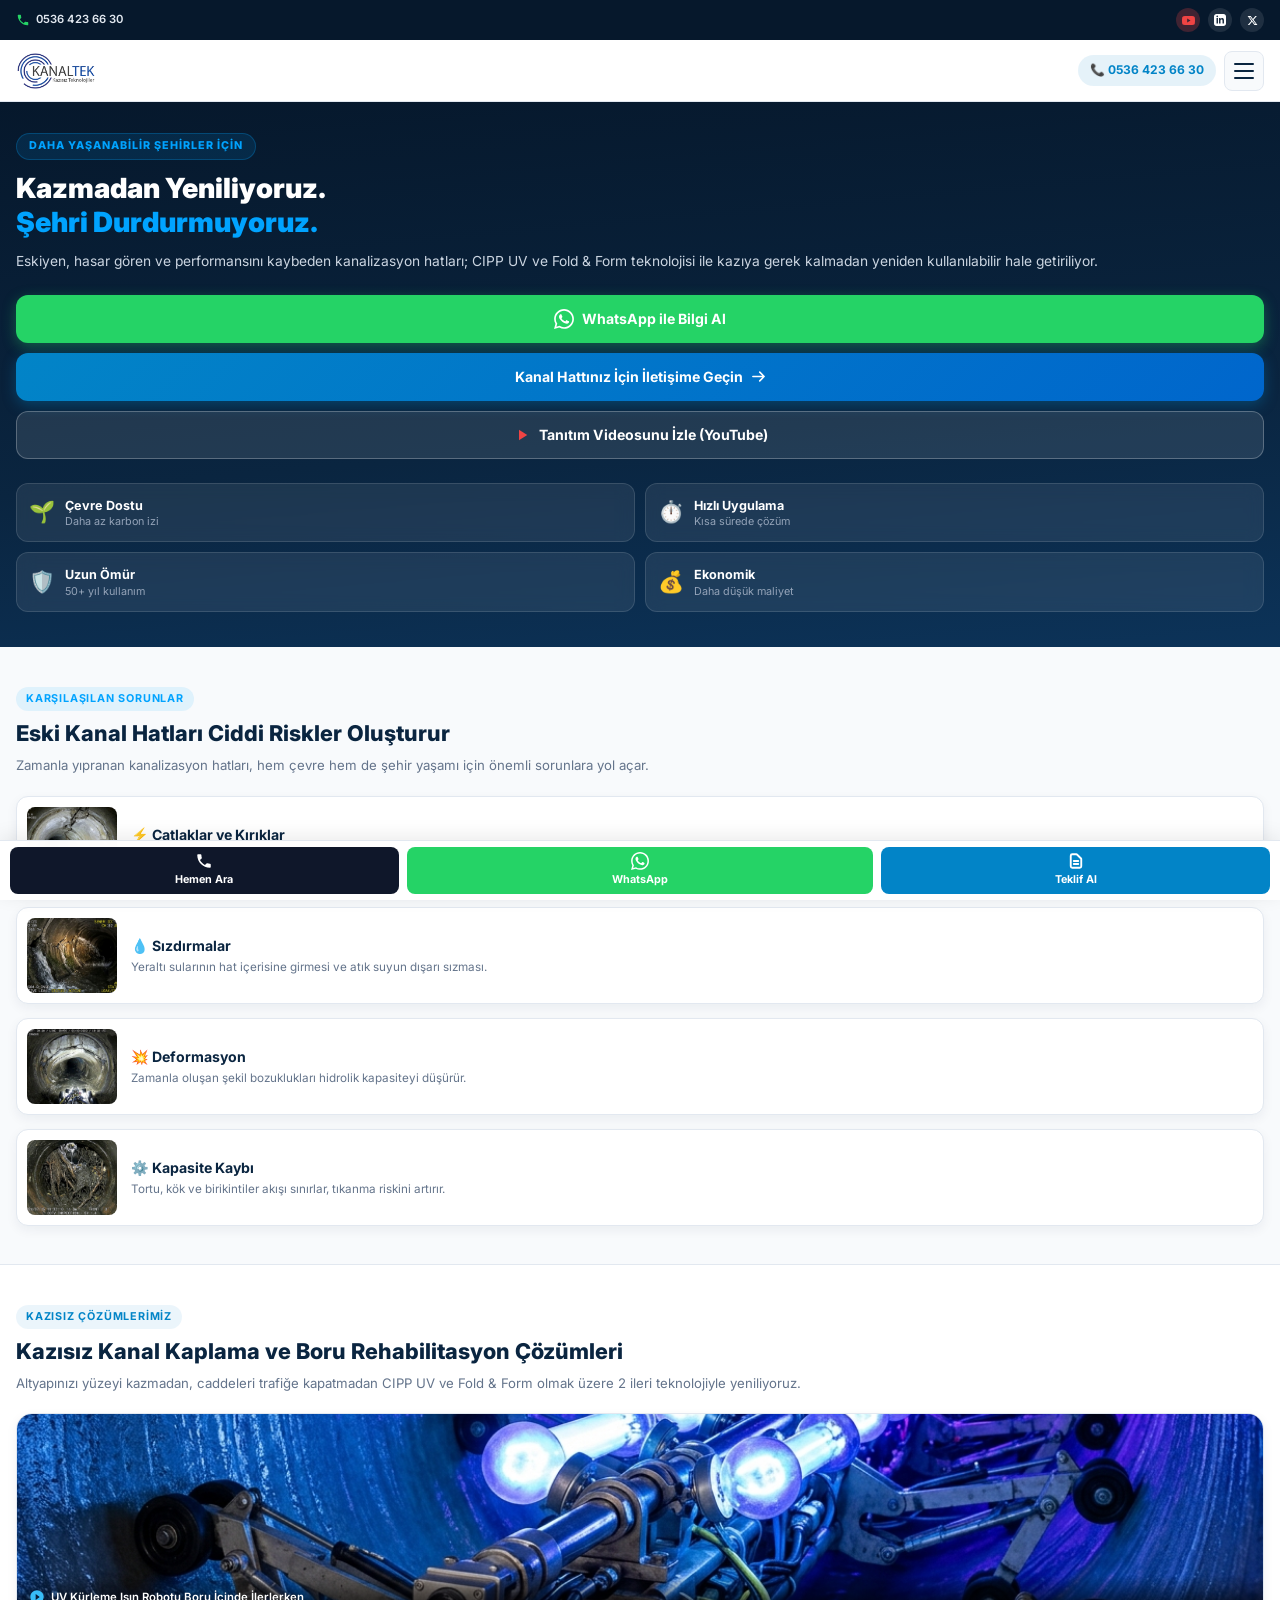
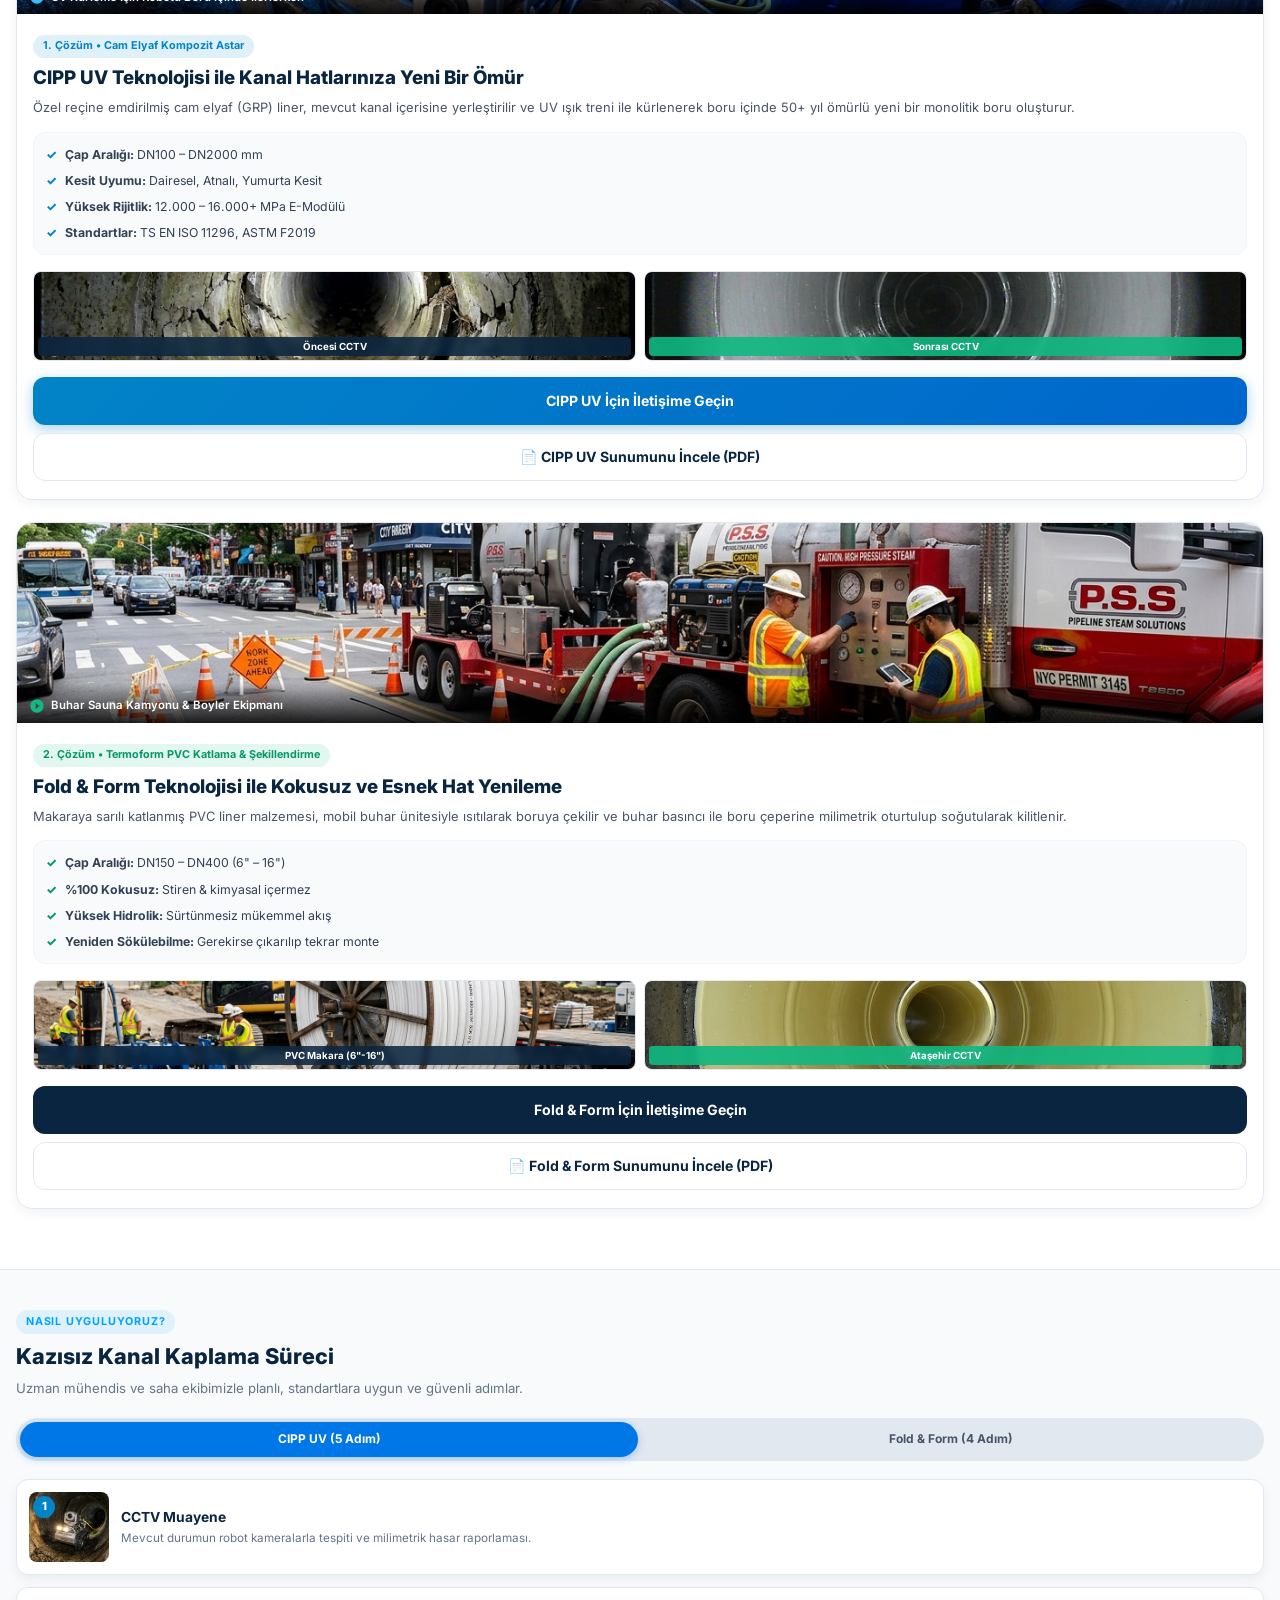
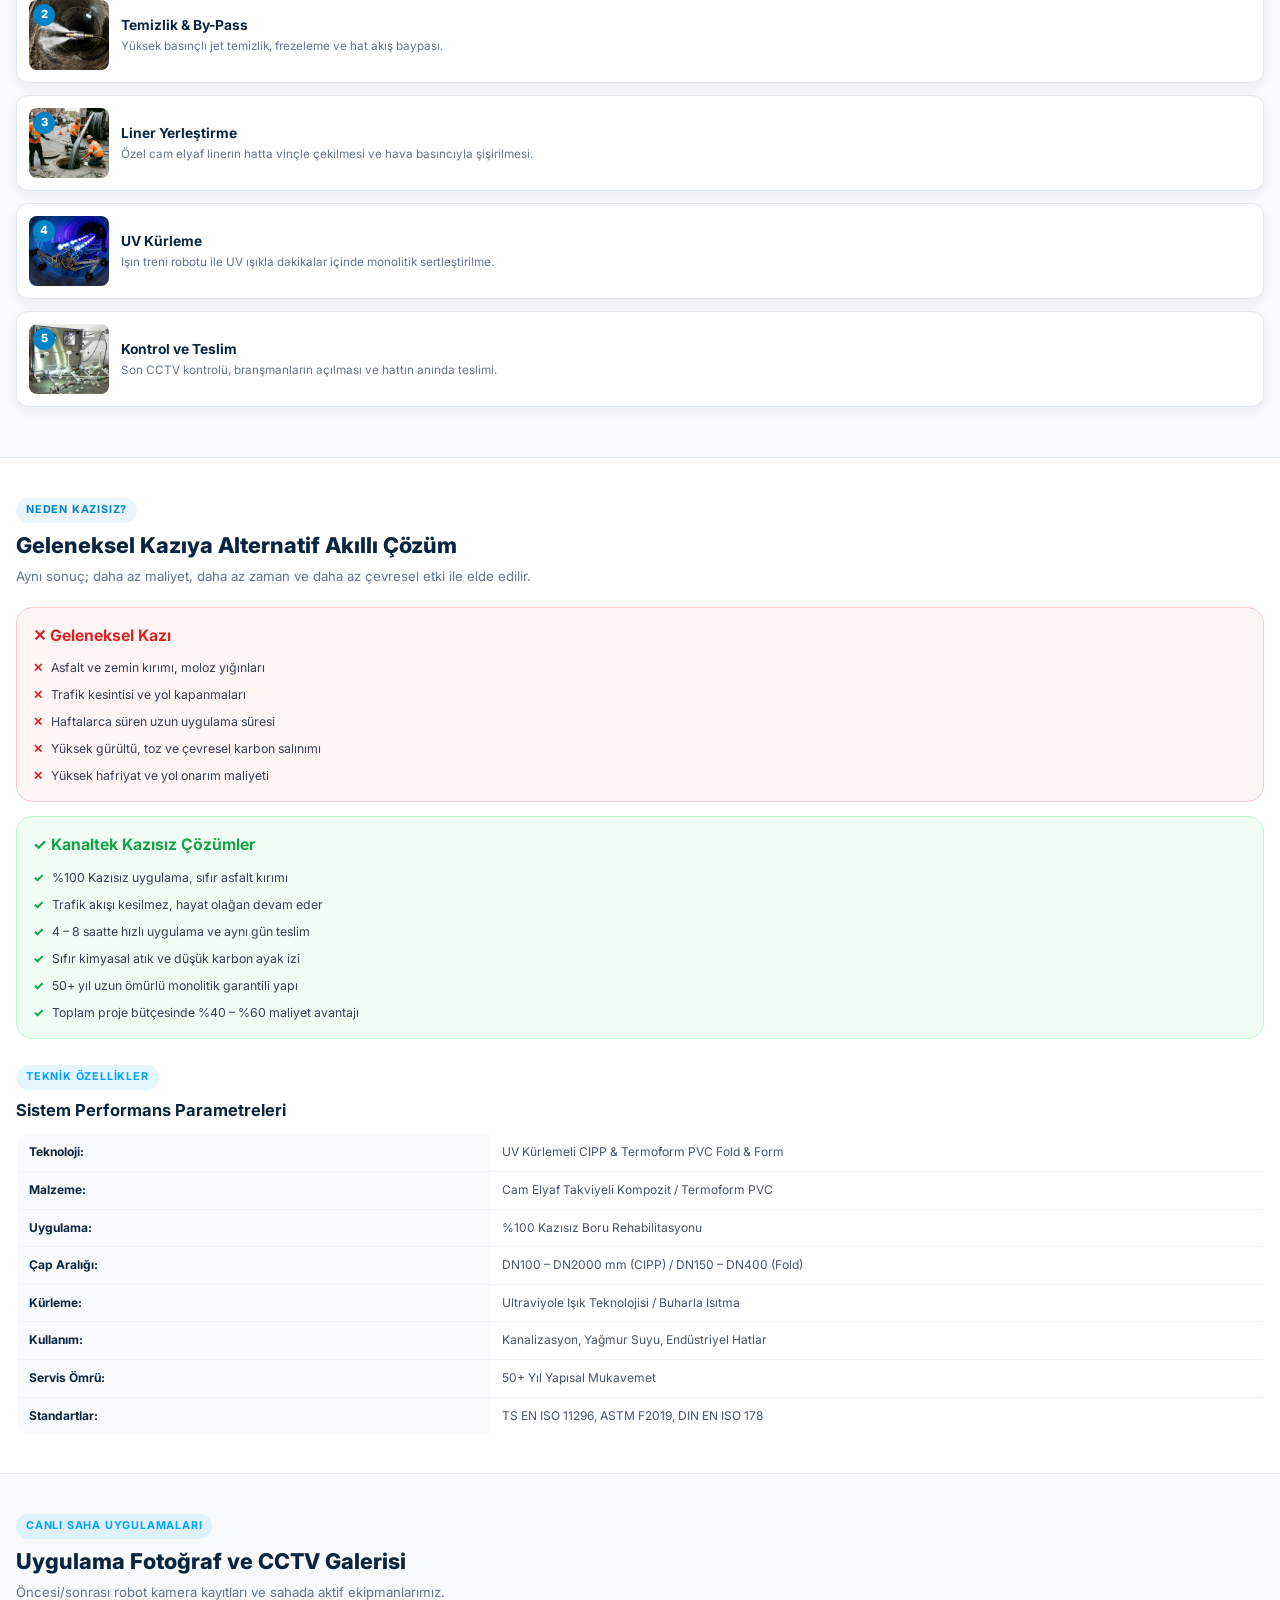
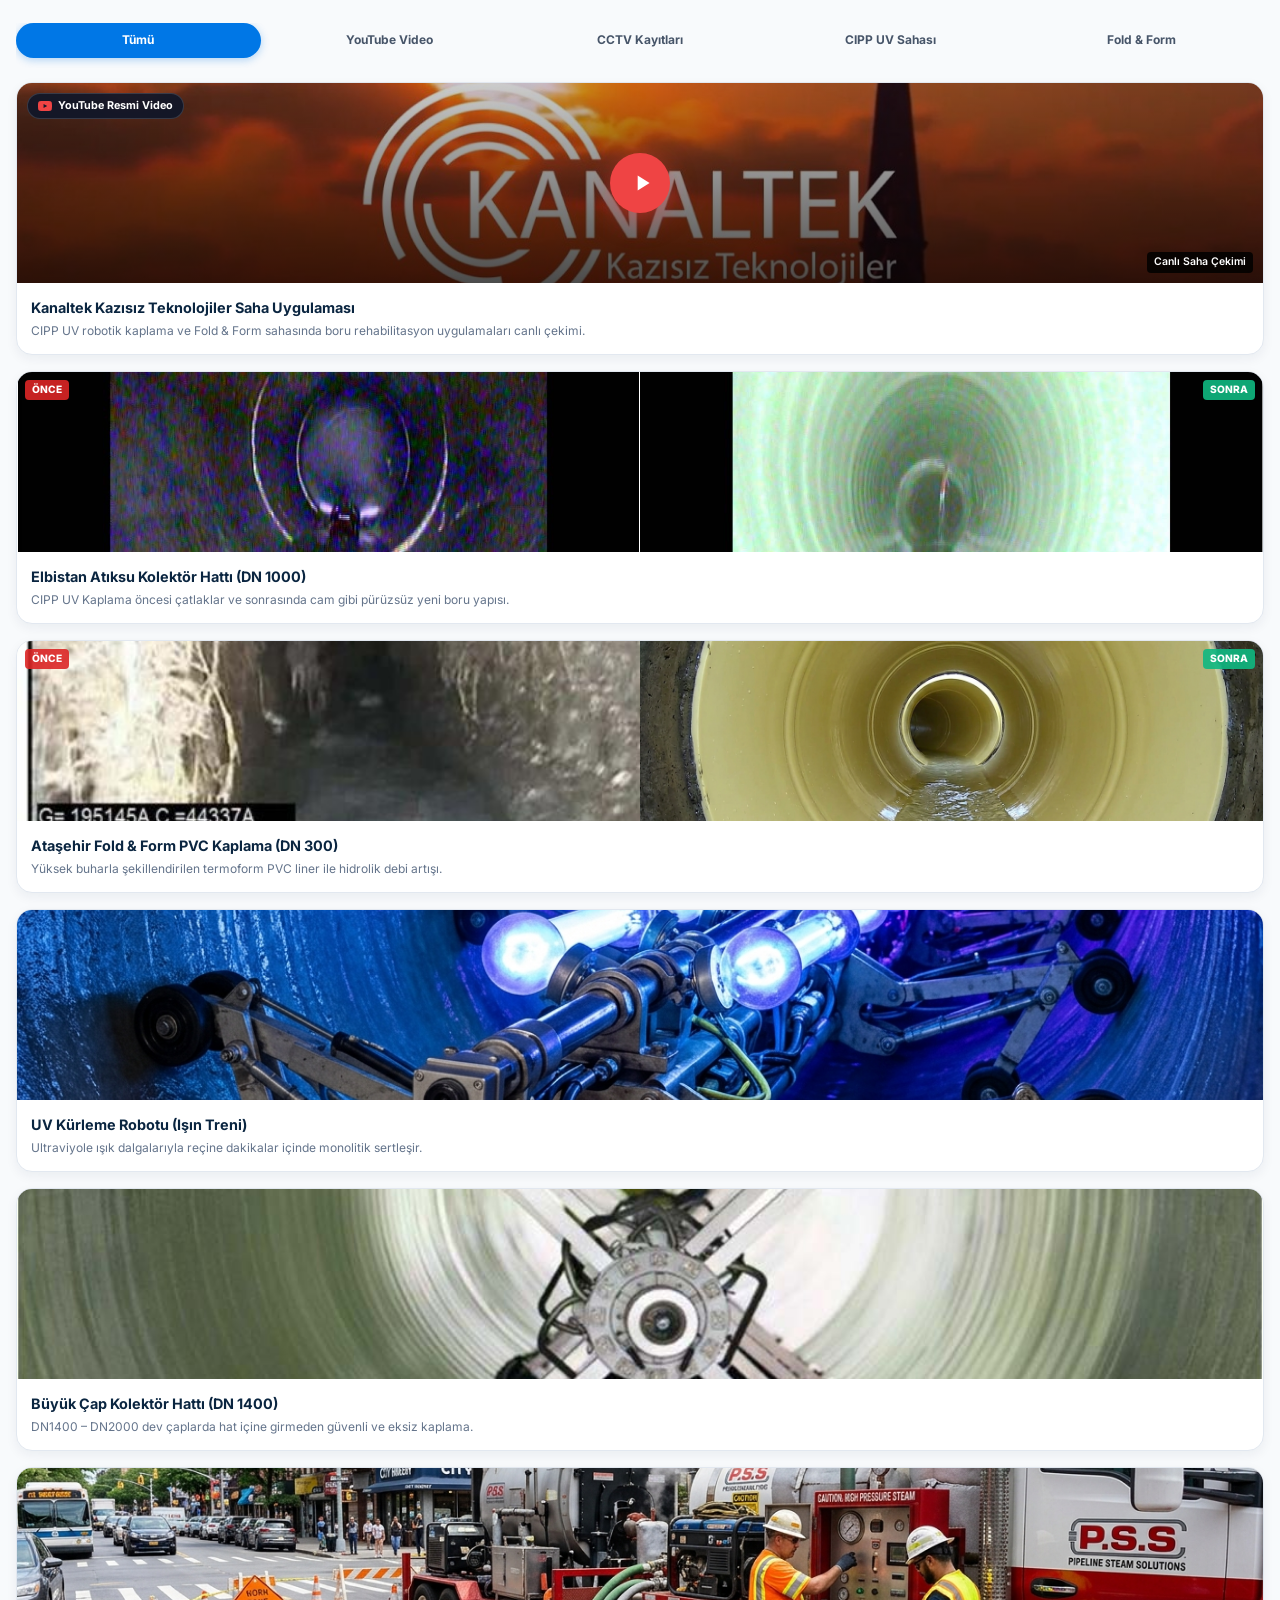
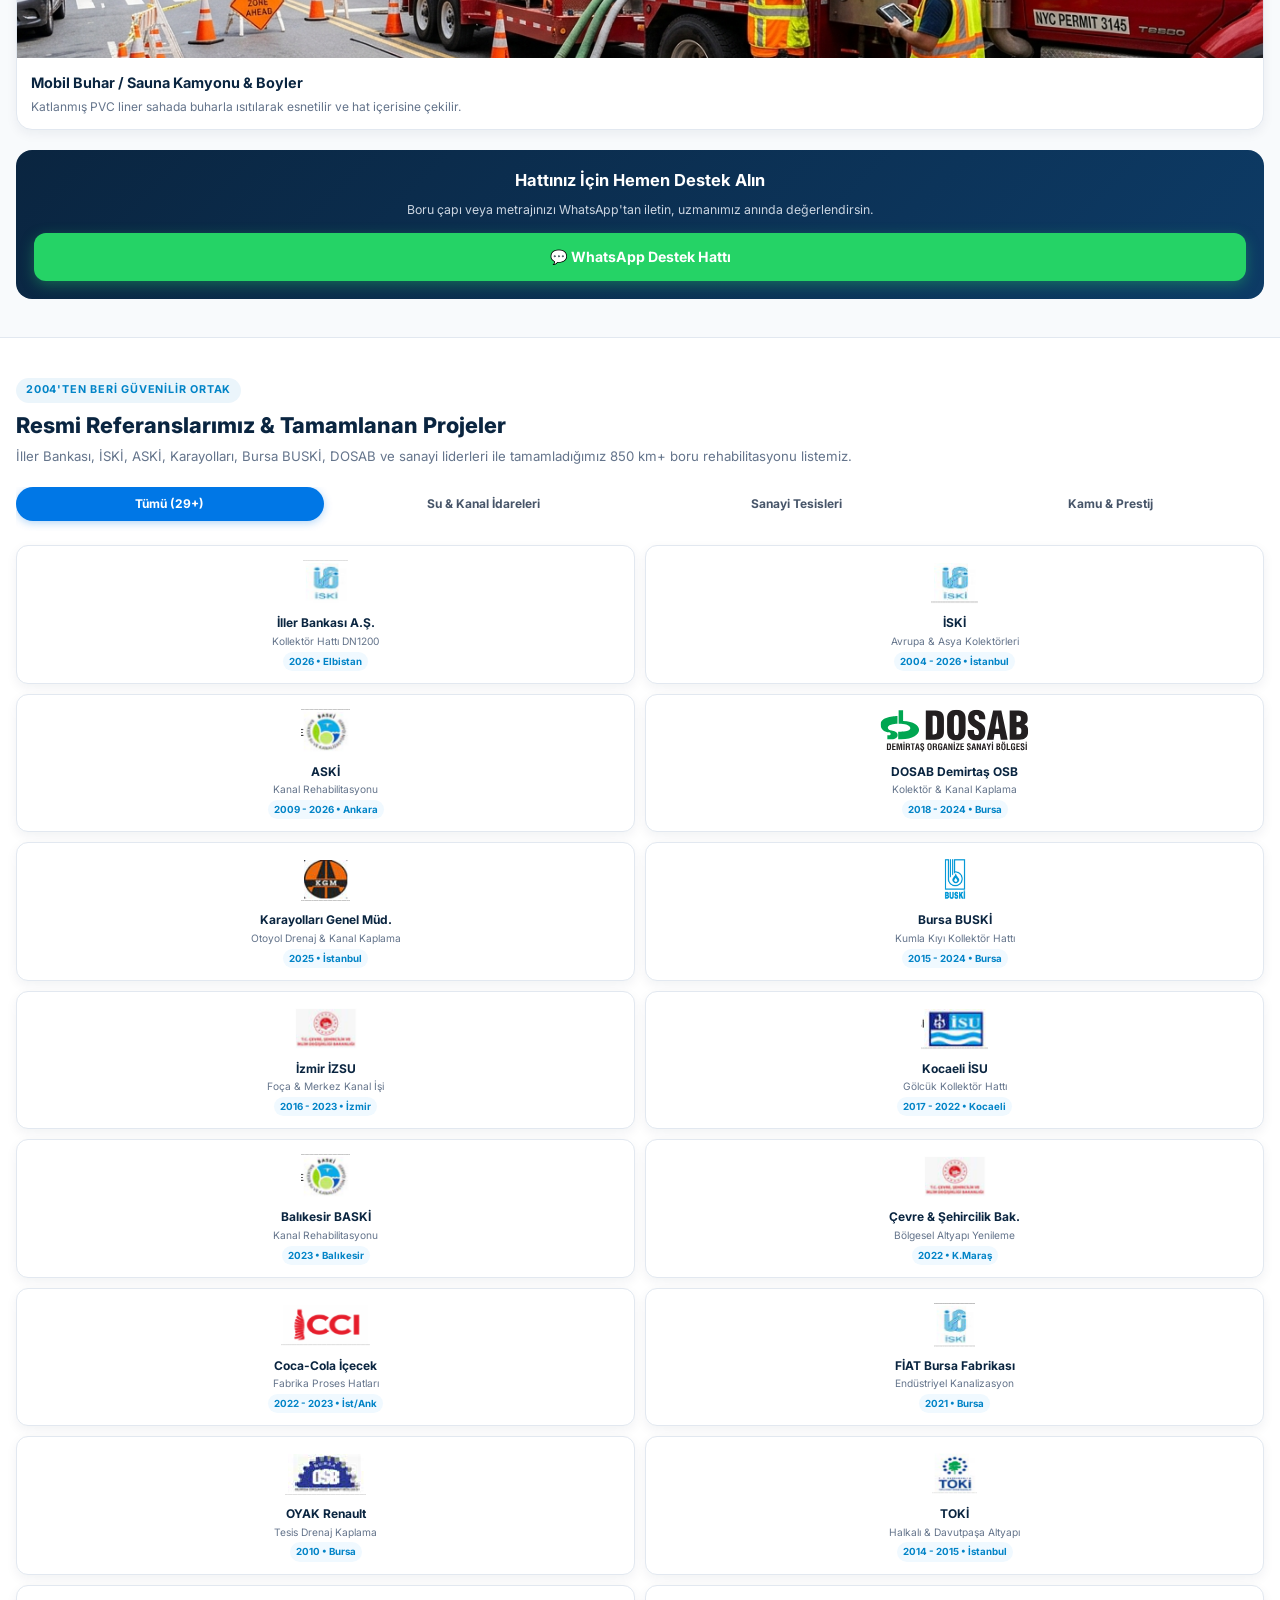
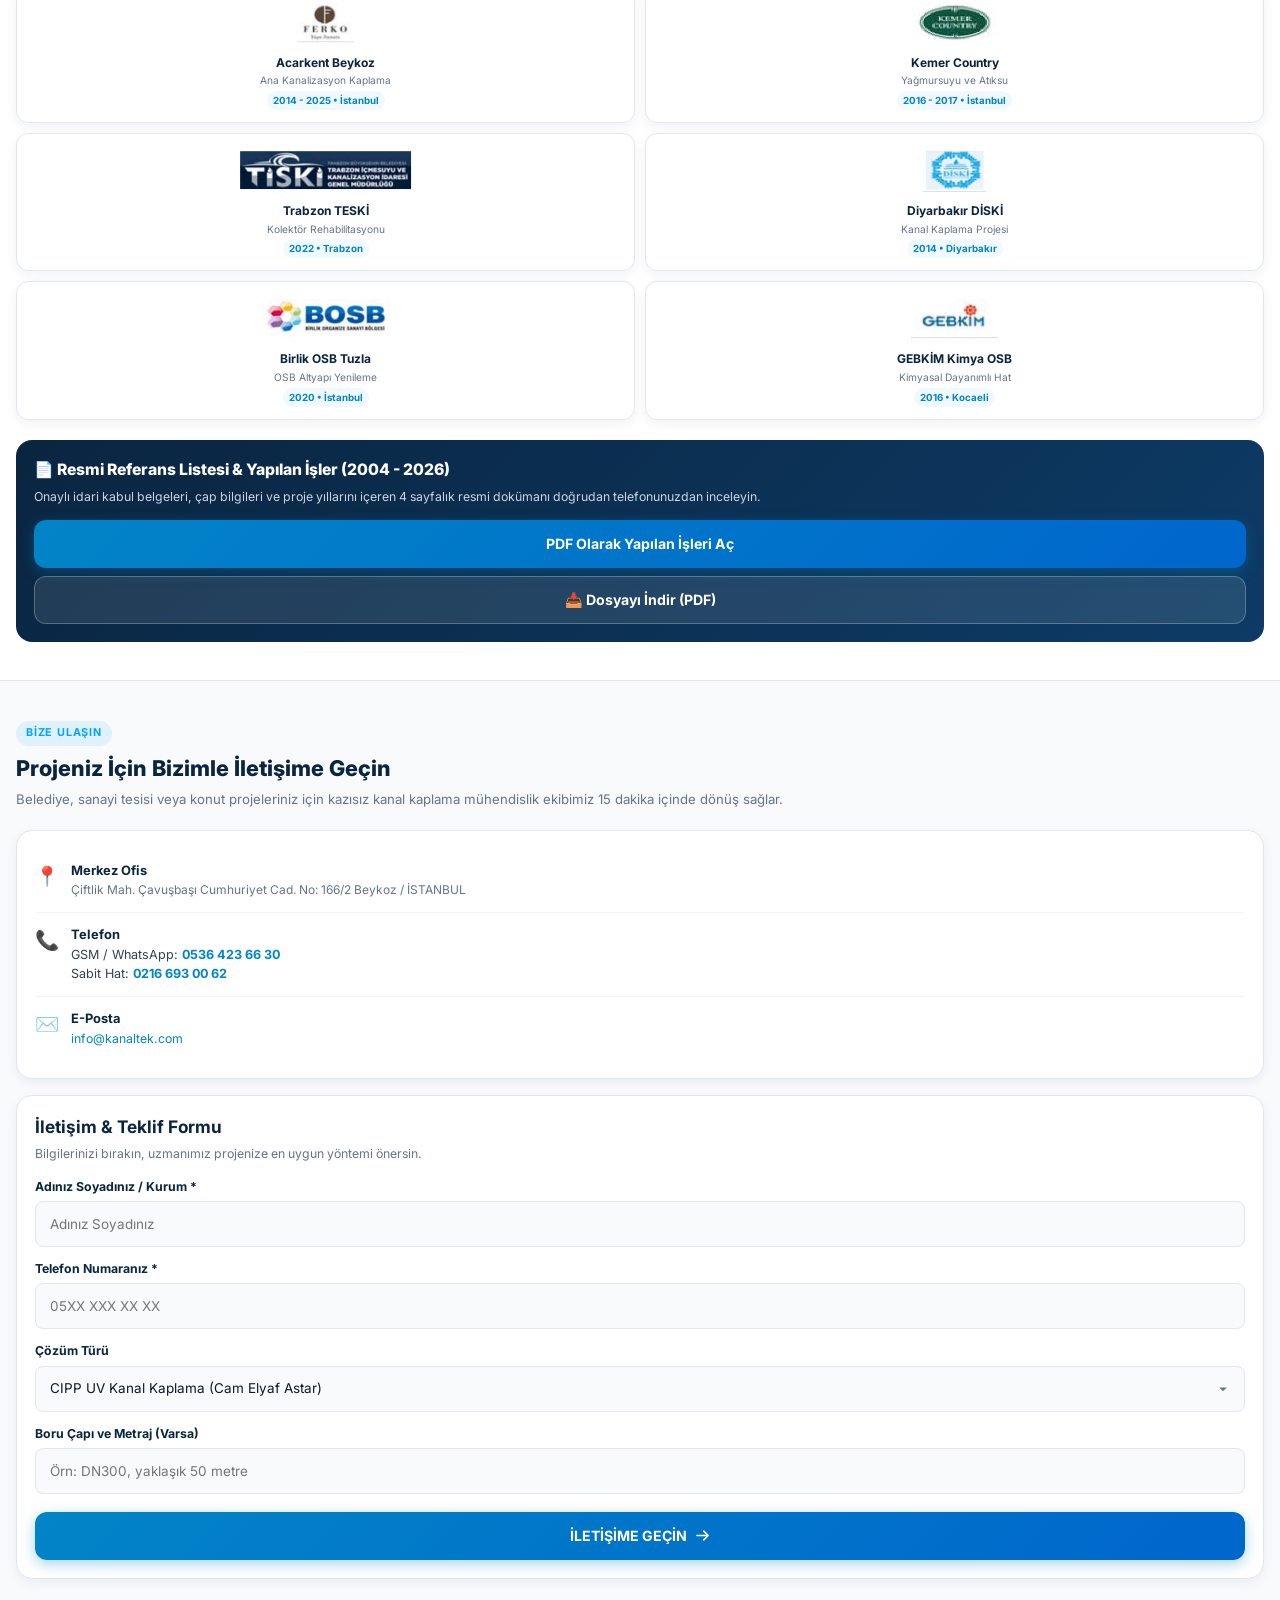
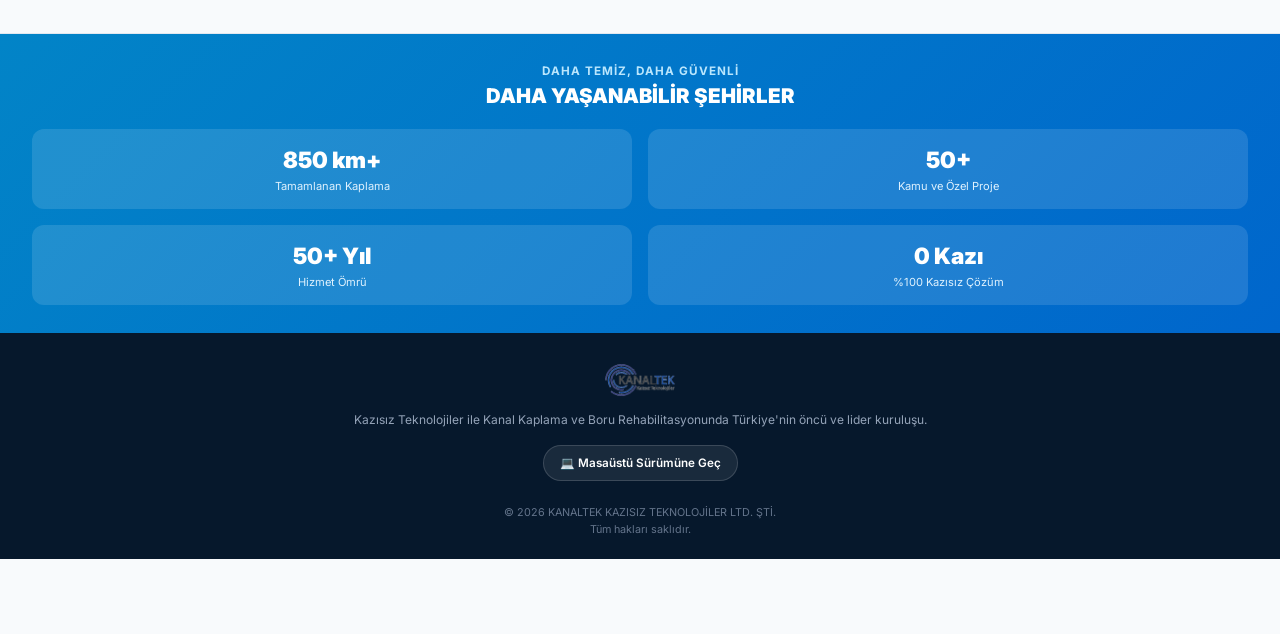
==== mobile.html @ e575832c "feat: Add dedicated mobile version, UV curing robot visuals, DOSAB reference, and YouTube integratio" ====
<!DOCTYPE html>
<html lang="tr">
<head>
  <meta charset="UTF-8">
  <meta name="viewport" content="width=device-width, initial-scale=1.0, maximum-scale=5.0, user-scalable=yes">
  <title>KANALTEK | Kazısız Kanal Rehabilitasyonu & Boru Kaplama</title>
  <meta name="description" content="Kanaltek - Kazısız kanal kaplama, CIPP UV ultraviyole kürlemeli cam elyaf astar ve Fold & Form termoform PVC boru rehabilitasyonunda Türkiye lideri.">
  <meta name="theme-color" content="#0a2540">

  <!-- Favicon -->
  <link rel="icon" type="image/png" href="assets/images/kanaltek-logo.png">

  <!-- Google Fonts -->
  <link rel="preconnect" href="https://fonts.googleapis.com">
  <link rel="preconnect" href="https://fonts.gstatic.com" crossorigin>
  <link href="https://fonts.googleapis.com/css2?family=Inter:wght@400;500;600;700;800&family=Poppins:wght@700;800;900&display=swap" rel="stylesheet">

  <!-- Mobile Only Pure Stylesheet -->
  <link rel="stylesheet" href="css/mobile.css">
</head>
<body>

  <!-- ========================================================================
       TOP MINI BAR
       ======================================================================== -->
  <div class="m-top-bar">
    <div class="m-top-bar-left">
      <svg width="14" height="14" fill="#25d366" viewBox="0 0 24 24"><path d="M6.62 10.79c1.44 2.83 3.76 5.14 6.59 6.59l2.2-2.2c.27-.27.67-.36 1.02-.24 1.12.37 2.33.57 3.57.57.55 0 1 .45 1 1V20c0 .55-.45 1-1 1-9.39 0-17-7.61-17-17 0-.55.45-1 1-1h3.5c.55 0 1 .45 1 1 0 1.25.2 2.45.57 3.57.11.35.03.74-.25 1.02l-2.2 2.2z"/></svg>
      <a href="tel:05364236630">0536 423 66 30</a>
    </div>
    <div class="m-top-socials">
      <!-- YouTube -->
      <a href="https://www.youtube.com/@kanaltekkazszteknolojiler9861" target="_blank" rel="noopener noreferrer" class="m-top-social-icon" title="YouTube Kanalımız" style="background: rgba(239, 68, 68, 0.25); color: #ef4444;">
        <svg width="13" height="13" fill="currentColor" viewBox="0 0 24 24"><path d="M23.498 6.186a3.016 3.016 0 0 0-2.122-2.136C19.505 3.545 12 3.545 12 3.545s-7.505 0-9.377.505A3.017 3.017 0 0 0 .502 6.186C0 8.07 0 12 0 12s0 3.93.502 5.814a3.016 3.016 0 0 0 2.122 2.136c1.871.505 9.376.505 9.376.505s7.505 0 9.377-.505a3.015 3.015 0 0 0 2.122-2.136C24 15.93 24 12 24 12s0-3.93-.502-5.814zM9.545 15.568V8.432L15.818 12l-6.273 3.568z"/></svg>
      </a>
      <!-- LinkedIn -->
      <a href="https://www.linkedin.com/in/kanaltek-in%C5%9Faat-kazisiz-teknolojiler-a114291b8/" target="_blank" rel="noopener noreferrer" class="m-top-social-icon" title="LinkedIn">
        <svg width="12" height="12" fill="currentColor" viewBox="0 0 24 24"><path d="M19 0h-14c-2.761 0-5 2.239-5 5v14c0 2.761 2.239 5 5 5h14c2.762 0 5-2.239 5-5v-14c0-2.761-2.238-5-5-5zm-11 19h-3v-11h3v11zm-1.5-12.268c-.966 0-1.75-.79-1.75-1.764s.784-1.764 1.75-1.764 1.75.79 1.75 1.764-.783 1.764-1.75 1.764zm13.5 12.268h-3v-5.604c0-3.368-4-3.113-4 0v5.604h-3v-11h3v1.765c1.396-2.586 7-2.777 7 2.476v6.759z"/></svg>
      </a>
      <!-- X / Twitter -->
      <a href="https://twitter.com/KanaltekS" target="_blank" rel="noopener noreferrer" class="m-top-social-icon" title="X">
        <svg width="11" height="11" fill="currentColor" viewBox="0 0 24 24"><path d="M18.244 2.25h3.308l-7.227 8.26 8.502 11.24H16.17l-5.214-6.817L4.99 21.75H1.68l7.73-8.835L1.254 2.25H8.08l4.713 6.231zm-1.161 17.52h1.833L7.084 4.126H5.117z"/></svg>
      </a>
    </div>
  </div>

  <!-- ========================================================================
       APP HEADER
       ======================================================================== -->
  <header class="m-header">
    <div class="m-container m-header-inner">
      <a href="mobile.html" title="Kanaltek Kazısız Teknolojiler">
        <img src="assets/images/kanaltek-logo.png" alt="KANALTEK" class="m-logo-img">
      </a>
      <div class="m-header-actions">
        <a href="tel:05364236630" class="m-header-call-btn">
          📞 0536 423 66 30
        </a>
        <button class="m-menu-toggle" id="mMenuToggle" aria-label="Menüyü Aç">
          <span></span>
          <span></span>
          <span></span>
        </button>
      </div>
    </div>
  </header>

  <!-- ========================================================================
       DRAWER MENU
       ======================================================================== -->
  <div class="m-drawer" id="mDrawer">
    <div class="m-drawer-content">
      <a href="#m-hero" class="m-drawer-link">
        <span>Ana Sayfa</span>
        <span>→</span>
      </a>
      <a href="#m-sorunlar" class="m-drawer-link">
        <span>Karşılaşılan Sorunlar</span>
        <span>→</span>
      </a>
      <a href="#m-cozumler" class="m-drawer-link">
        <span>Teknoloji & Çözümler</span>
        <span>→</span>
      </a>
      <a href="#m-surec" class="m-drawer-link">
        <span>Nasıl Uyguluyoruz? (Süreç)</span>
        <span>→</span>
      </a>
      <a href="#m-neden-kazisiz" class="m-drawer-link">
        <span>Neden Kazısız? Karşılaştırma</span>
        <span>→</span>
      </a>
      <a href="#m-galeri" class="m-drawer-link">
        <span>Saha & CCTV Galerisi</span>
        <span>→</span>
      </a>
      <a href="#m-referanslar" class="m-drawer-link">
        <span>Resmi Referanslar & Yapılan İşler</span>
        <span>→</span>
      </a>
      <a href="#m-iletisim" class="m-drawer-link">
        <span>İletişime Geçin & Teklif</span>
        <span>→</span>
      </a>

      <div style="display: flex; gap: 8px; margin-top: 18px;">
        <a href="tel:05364236630" class="m-btn m-btn-dark m-btn-sm" style="flex: 1;">
          📞 Hemen Ara
        </a>
        <a href="https://wa.me/905364236630?text=Merhaba,%20mobil%20siteden%20ulaşıyorum." class="m-btn m-btn-whatsapp m-btn-sm" style="flex: 1;">
          💬 WhatsApp
        </a>
      </div>
    </div>
  </div>

  <!-- ========================================================================
       HERO SECTION
       ======================================================================== -->
  <section class="m-hero" id="m-hero">
    <div class="m-container">
      <span class="m-hero-kicker">DAHA YAŞANABİLİR ŞEHİRLER İÇİN</span>
      <h1 class="m-hero-title">
        Kazmadan Yeniliyoruz. <br>
        <span class="m-hero-highlight">Şehri Durdurmuyoruz.</span>
      </h1>
      <p class="m-hero-desc">
        Eskiyen, hasar gören ve performansını kaybeden kanalizasyon hatları; CIPP UV ve Fold & Form teknolojisi ile kazıya gerek kalmadan yeniden kullanılabilir hale getiriliyor.
      </p>

      <div class="m-hero-actions">
        <a href="https://wa.me/905364236630?text=Merhaba,%20kazısız%20kanal%20kaplama%20hakkında%20bilgi%20almak%20istiyorum." target="_blank" rel="noopener noreferrer" class="m-btn m-btn-whatsapp">
          <svg width="20" height="20" fill="currentColor" viewBox="0 0 24 24"><path d="M.057 24l1.687-6.163c-1.041-1.804-1.588-3.849-1.587-5.946.003-6.556 5.338-11.891 11.893-11.891 3.181.001 6.167 1.24 8.413 3.488 2.245 2.248 3.481 5.236 3.48 8.414-.003 6.557-5.338 11.892-11.893 11.892-1.99-.001-3.951-.5-5.688-1.448l-6.305 1.654zm6.597-3.807c1.676.995 3.276 1.591 5.392 1.592 5.448 0 9.886-4.434 9.889-9.885.002-5.462-4.415-9.89-9.881-9.892-5.452 0-9.887 4.434-9.889 9.884-.001 2.225.651 3.891 1.746 5.634l-.999 3.648 3.742-.981zm11.387-5.464c-.074-.124-.272-.198-.57-.347-.297-.149-1.758-.868-2.031-.967-.272-.099-.47-.149-.669.149-.198.297-.768.967-.941 1.165-.173.198-.347.223-.644.074-.297-.149-1.255-.462-2.39-1.475-.883-.788-1.48-1.761-1.653-2.059-.173-.297-.018-.458.13-.606.134-.133.297-.347.446-.521.151-.172.2-.296.3-.495.099-.198.05-.372-.025-.521-.075-.148-.669-1.611-.916-2.206-.242-.579-.487-.501-.669-.51l-.57-.01c-.198 0-.52.074-.792.372s-1.04 1.016-1.04 2.479 1.065 2.876 1.213 3.074c.149.198 2.095 3.2 5.076 4.487.709.306 1.263.489 1.694.626.712.226 1.36.194 1.872.118.571-.085 1.758-.719 2.006-1.413.248-.695.248-1.29.173-1.414z"/></svg>
          <span>WhatsApp ile Bilgi Al</span>
        </a>
        <a href="#m-iletisim" class="m-btn m-btn-primary">
          <span>Kanal Hattınız İçin İletişime Geçin</span>
          <svg width="15" height="15" fill="none" stroke="currentColor" stroke-width="2.5" viewBox="0 0 24 24"><path stroke-linecap="round" stroke-linejoin="round" d="M14 5l7 7m0 0l-7 7m7-7H3"/></svg>
        </a>
        <button class="m-btn m-btn-outline open-m-video" style="background: rgba(255,255,255,0.1); color: #ffffff; border-color: rgba(255,255,255,0.25);">
          <svg width="18" height="18" fill="#ef4444" viewBox="0 0 24 24"><path d="M8 5v14l11-7z"/></svg>
          <span>Tanıtım Videosunu İzle (YouTube)</span>
        </button>
      </div>

      <!-- 4 Key Benefits -->
      <div class="m-benefit-grid">
        <div class="m-benefit-card">
          <div class="m-benefit-icon">🌱</div>
          <div class="m-benefit-text">
            <h4>Çevre Dostu</h4>
            <p>Daha az karbon izi</p>
          </div>
        </div>
        <div class="m-benefit-card">
          <div class="m-benefit-icon">⏱️</div>
          <div class="m-benefit-text">
            <h4>Hızlı Uygulama</h4>
            <p>Kısa sürede çözüm</p>
          </div>
        </div>
        <div class="m-benefit-card">
          <div class="m-benefit-icon">🛡️</div>
          <div class="m-benefit-text">
            <h4>Uzun Ömür</h4>
            <p>50+ yıl kullanım</p>
          </div>
        </div>
        <div class="m-benefit-card">
          <div class="m-benefit-icon">💰</div>
          <div class="m-benefit-text">
            <h4>Ekonomik</h4>
            <p>Daha düşük maliyet</p>
          </div>
        </div>
      </div>
    </div>
  </section>

  <!-- ========================================================================
       KARŞILAŞILAN SORUNLAR SECTION
       ======================================================================== -->
  <section class="m-section alt-bg" id="m-sorunlar">
    <div class="m-container">
      <span class="m-tag cyan">KARŞILAŞILAN SORUNLAR</span>
      <h2 class="m-title">Eski Kanal Hatları Ciddi Riskler Oluşturur</h2>
      <p class="m-subtitle">
        Zamanla yıpranan kanalizasyon hatları, hem çevre hem de şehir yaşamı için önemli sorunlara yol açar.
      </p>

      <div class="m-problems-grid">
        <!-- 1. Çatlaklar ve Kırıklar -->
        <div class="m-problem-card">
          <img src="assets/images/prob-catlak.jpg" alt="Çatlaklar ve Kırıklar" class="m-problem-thumb">
          <div class="m-problem-info">
            <h3>⚡ Çatlaklar ve Kırıklar</h3>
            <p>Yapısal bozulmalar sızdırmalara ve zemin kayıplarına neden olur.</p>
          </div>
        </div>

        <!-- 2. Sızdırmalar -->
        <div class="m-problem-card">
          <img src="assets/images/prob-sizdirma.jpg" alt="Sızdırmalar" class="m-problem-thumb">
          <div class="m-problem-info">
            <h3>💧 Sızdırmalar</h3>
            <p>Yeraltı sularının hat içerisine girmesi ve atık suyun dışarı sızması.</p>
          </div>
        </div>

        <!-- 3. Deformasyon -->
        <div class="m-problem-card">
          <img src="assets/images/prob-deformasyon.jpg" alt="Deformasyon" class="m-problem-thumb">
          <div class="m-problem-info">
            <h3>💥 Deformasyon</h3>
            <p>Zamanla oluşan şekil bozuklukları hidrolik kapasiteyi düşürür.</p>
          </div>
        </div>

        <!-- 4. Kapasite Kaybı -->
        <div class="m-problem-card">
          <img src="assets/images/prob-kapasite.jpg" alt="Kapasite Kaybı" class="m-problem-thumb">
          <div class="m-problem-info">
            <h3>⚙️ Kapasite Kaybı</h3>
            <p>Tortu, kök ve birikintiler akışı sınırlar, tıkanma riskini artırır.</p>
          </div>
        </div>
      </div>
    </div>
  </section>

  <!-- ========================================================================
       ÇÖZÜMLERİMİZ (CIPP UV & FOLD & FORM)
       ======================================================================== -->
  <section class="m-section" id="m-cozumler">
    <div class="m-container">
      <span class="m-tag">KAZISIZ ÇÖZÜMLERİMİZ</span>
      <h2 class="m-title">Kazısız Kanal Kaplama ve Boru Rehabilitasyon Çözümleri</h2>
      <p class="m-subtitle">
        Altyapınızı yüzeyi kazmadan, caddeleri trafiğe kapatmadan CIPP UV ve Fold & Form olmak üzere 2 ileri teknolojiyle yeniliyoruz.
      </p>

      <!-- 1. ÇÖZÜM: CIPP UV -->
      <div class="m-solution-card">
        <div class="m-solution-media">
          <img src="assets/images/uv-cure-main.jpg" alt="UV Kürleme Robotu Boru İçinde">
          <div class="m-solution-caption">
            <svg width="16" height="16" fill="#38bdf8" viewBox="0 0 24 24"><path d="M12 2C6.48 2 2 6.48 2 12s4.48 10 10 10 10-4.48 10-10S17.52 2 12 2zm-2 14.5v-9l6 4.5-6 4.5z"/></svg>
            <span>UV Kürleme Işın Robotu Boru İçinde İlerlerken</span>
          </div>
        </div>
        <div class="m-solution-body">
          <span class="m-sol-badge cipp">1. Çözüm • Cam Elyaf Kompozit Astar</span>
          <h2>CIPP UV Teknolojisi ile Kanal Hatlarınıza Yeni Bir Ömür</h2>
          <p class="lead">
            Özel reçine emdirilmiş cam elyaf (GRP) liner, mevcut kanal içerisine yerleştirilir ve UV ışık treni ile kürlenerek boru içinde 50+ yıl ömürlü yeni bir monolitik boru oluşturur.
          </p>

          <div class="m-specs-list">
            <div class="m-spec-item"><span class="chk">✓</span><span><strong>Çap Aralığı:</strong> DN100 – DN2000 mm</span></div>
            <div class="m-spec-item"><span class="chk">✓</span><span><strong>Kesit Uyumu:</strong> Dairesel, Atnalı, Yumurta Kesit</span></div>
            <div class="m-spec-item"><span class="chk">✓</span><span><strong>Yüksek Rijitlik:</strong> 12.000 – 16.000+ MPa E-Modülü</span></div>
            <div class="m-spec-item"><span class="chk">✓</span><span><strong>Standartlar:</strong> TS EN ISO 11296, ASTM F2019</span></div>
          </div>

          <!-- CCTV Subthumbs -->
          <div class="m-subthumbs-grid">
            <div class="m-subthumb">
              <img src="assets/images/cctv-before-thumb.jpg" alt="Uygulama Öncesi">
              <span class="m-subthumb-badge">Öncesi CCTV</span>
            </div>
            <div class="m-subthumb">
              <img src="assets/images/cctv-after-thumb.jpg" alt="Uygulama Sonrası">
              <span class="m-subthumb-badge" style="background: rgba(16, 185, 129, 0.9);">Sonrası CCTV</span>
            </div>
          </div>

          <div style="display: flex; flex-direction: column; gap: 8px;">
            <a href="#m-iletisim" class="m-btn m-btn-primary">CIPP UV İçin İletişime Geçin</a>
            <button class="m-btn m-btn-outline open-m-pdf" data-pdf="cipp">📄 CIPP UV Sunumunu İncele (PDF)</button>
          </div>
        </div>
      </div>

      <!-- 2. ÇÖZÜM: FOLD & FORM -->
      <div class="m-solution-card">
        <div class="m-solution-media">
          <img src="assets/images/fold-sauna-kamyonu.jpg" alt="Buhar Sauna Kamyonu ve Makara Sistemi">
          <div class="m-solution-caption">
            <svg width="16" height="16" fill="#10b981" viewBox="0 0 24 24"><path d="M12 2C6.48 2 2 6.48 2 12s4.48 10 10 10 10-4.48 10-10S17.52 2 12 2zm-2 14.5v-9l6 4.5-6 4.5z"/></svg>
            <span>Buhar Sauna Kamyonu & Boyler Ekipmanı</span>
          </div>
        </div>
        <div class="m-solution-body">
          <span class="m-sol-badge fold">2. Çözüm • Termoform PVC Katlama & Şekillendirme</span>
          <h2>Fold & Form Teknolojisi ile Kokusuz ve Esnek Hat Yenileme</h2>
          <p class="lead">
            Makaraya sarılı katlanmış PVC liner malzemesi, mobil buhar ünitesiyle ısıtılarak boruya çekilir ve buhar basıncı ile boru çeperine milimetrik oturtulup soğutularak kilitlenir.
          </p>

          <div class="m-specs-list">
            <div class="m-spec-item"><span class="chk" style="color: #059669;">✓</span><span><strong>Çap Aralığı:</strong> DN150 – DN400 (6" – 16")</span></div>
            <div class="m-spec-item"><span class="chk" style="color: #059669;">✓</span><span><strong>%100 Kokusuz:</strong> Stiren & kimyasal içermez</span></div>
            <div class="m-spec-item"><span class="chk" style="color: #059669;">✓</span><span><strong>Yüksek Hidrolik:</strong> Sürtünmesiz mükemmel akış</span></div>
            <div class="m-spec-item"><span class="chk" style="color: #059669;">✓</span><span><strong>Yeniden Sökülebilme:</strong> Gerekirse çıkarılıp tekrar monte</span></div>
          </div>

          <!-- Fold Subthumbs -->
          <div class="m-subthumbs-grid">
            <div class="m-subthumb">
              <img src="assets/images/fold-makara.jpg" alt="PVC Liner Makarası">
              <span class="m-subthumb-badge">PVC Makara (6"-16")</span>
            </div>
            <div class="m-subthumb">
              <img src="assets/images/fold-cctv-after.jpg" alt="Ataşehir Sonrası CCTV">
              <span class="m-subthumb-badge" style="background: rgba(16, 185, 129, 0.9);">Ataşehir CCTV</span>
            </div>
          </div>

          <div style="display: flex; flex-direction: column; gap: 8px;">
            <a href="#m-iletisim" class="m-btn m-btn-dark">Fold & Form İçin İletişime Geçin</a>
            <button class="m-btn m-btn-outline open-m-pdf" data-pdf="fold">📄 Fold & Form Sunumunu İncele (PDF)</button>
          </div>
        </div>
      </div>
    </div>
  </section>

  <!-- ========================================================================
       NASIL UYGULUYORUZ? (SÜREÇ)
       ======================================================================== -->
  <section class="m-section alt-bg" id="m-surec">
    <div class="m-container">
      <span class="m-tag cyan">NASIL UYGULUYORUZ?</span>
      <h2 class="m-title">Kazısız Kanal Kaplama Süreci</h2>
      <p class="m-subtitle">
        Uzman mühendis ve saha ekibimizle planlı, standartlara uygun ve güvenli adımlar.
      </p>

      <!-- Segmented Buttons -->
      <div class="m-pill-tabs">
        <button class="m-pill-btn active m-process-tab-btn" data-target="cipp">CIPP UV (5 Adım)</button>
        <button class="m-pill-btn m-process-tab-btn" data-target="fold">Fold & Form (4 Adım)</button>
      </div>

      <!-- Tab 1: CIPP UV -->
      <div id="mTabCipp">
        <div class="m-step-card">
          <div class="m-step-img-box">
            <img src="assets/images/step1-cctv.jpg" alt="CCTV Muayene">
            <span class="m-step-num">1</span>
          </div>
          <div class="m-step-body">
            <h4>CCTV Muayene</h4>
            <p>Mevcut durumun robot kameralarla tespiti ve milimetrik hasar raporlaması.</p>
          </div>
        </div>

        <div class="m-step-card">
          <div class="m-step-img-box">
            <img src="assets/images/step2-clean.jpg" alt="Kanal Temizliği">
            <span class="m-step-num">2</span>
          </div>
          <div class="m-step-body">
            <h4>Temizlik & By-Pass</h4>
            <p>Yüksek basınçlı jet temizlik, frezeleme ve hat akış baypası.</p>
          </div>
        </div>

        <div class="m-step-card">
          <div class="m-step-img-box">
            <img src="assets/images/step3-liner.jpg" alt="Liner Yerleştirme">
            <span class="m-step-num">3</span>
          </div>
          <div class="m-step-body">
            <h4>Liner Yerleştirme</h4>
            <p>Özel cam elyaf linerın hatta vinçle çekilmesi ve hava basıncıyla şişirilmesi.</p>
          </div>
        </div>

        <div class="m-step-card">
          <div class="m-step-img-box">
            <img src="assets/images/step4-uv.jpg" alt="UV Kürleme">
            <span class="m-step-num">4</span>
          </div>
          <div class="m-step-body">
            <h4>UV Kürleme</h4>
            <p>Işın treni robotu ile UV ışıkla dakikalar içinde monolitik sertleştirilme.</p>
          </div>
        </div>

        <div class="m-step-card">
          <div class="m-step-img-box">
            <img src="assets/images/step5-control.jpg" alt="Kontrol ve Teslim">
            <span class="m-step-num">5</span>
          </div>
          <div class="m-step-body">
            <h4>Kontrol ve Teslim</h4>
            <p>Son CCTV kontrolü, branşmanların açılması ve hattın anında teslimi.</p>
          </div>
        </div>
      </div>

      <!-- Tab 2: Fold & Form -->
      <div id="mTabFold" style="display: none;">
        <div class="m-step-card">
          <div class="m-step-img-box">
            <img src="assets/images/fold-sauna-kamyonu.jpg" alt="Ön Isıtma">
            <span class="m-step-num" style="background: #059669;">1</span>
          </div>
          <div class="m-step-body">
            <h4>1. Ön Isıtma</h4>
            <p>Makaraya sarılı PVC liner, mobil buhar sauna kamyonunda ısıtılarak yumuşatılır.</p>
          </div>
        </div>

        <div class="m-step-card">
          <div class="m-step-img-box">
            <img src="assets/images/fold-makara.jpg" alt="Liner Çekimi">
            <span class="m-step-num" style="background: #059669;">2</span>
          </div>
          <div class="m-step-body">
            <h4>2. Liner Çekimi</h4>
            <p>Yumuşayan PVC liner, kılavuz çelik halat ve vinç yardımıyla hatta çekilir.</p>
          </div>
        </div>

        <div class="m-step-card">
          <div class="m-step-img-box">
            <img src="assets/images/fold-field-steam.jpg" alt="Buharla Şekillendirme">
            <span class="m-step-num" style="background: #059669;">3</span>
          </div>
          <div class="m-step-body">
            <h4>3. Şekillendirme</h4>
            <p>Boyler ekipmanından buhar verilerek malzemenin boru çeperine tam oturması sağlanır.</p>
          </div>
        </div>

        <div class="m-step-card">
          <div class="m-step-img-box">
            <img src="assets/images/fold-cctv-after.jpg" alt="Soğutma & Teslim">
            <span class="m-step-num" style="background: #059669;">4</span>
          </div>
          <div class="m-step-body">
            <h4>4. Soğutma & Teslim</h4>
            <p>Basınçlı hava-su ile soğutulup dondurulur, yeni hat anında devreye alınır.</p>
          </div>
        </div>
      </div>
    </div>
  </section>

  <!-- ========================================================================
       NEDEN KAZISIZ? KARŞILAŞTIRMA & TEKNİK ÖZELLİKLER
       ======================================================================== -->
  <section class="m-section" id="m-neden-kazisiz">
    <div class="m-container">
      <span class="m-tag">NEDEN KAZISIZ?</span>
      <h2 class="m-title">Geleneksel Kazıya Alternatif Akıllı Çözüm</h2>
      <p class="m-subtitle">
        Aynı sonuç; daha az maliyet, daha az zaman ve daha az çevresel etki ile elde edilir.
      </p>

      <!-- Traditional Excavation -->
      <div class="m-compare-card trad">
        <h3>✕ Geleneksel Kazı</h3>
        <ul class="m-compare-list">
          <li><span style="color: #dc2626; font-weight: 800;">✕</span> Asfalt ve zemin kırımı, moloz yığınları</li>
          <li><span style="color: #dc2626; font-weight: 800;">✕</span> Trafik kesintisi ve yol kapanmaları</li>
          <li><span style="color: #dc2626; font-weight: 800;">✕</span> Haftalarca süren uzun uygulama süresi</li>
          <li><span style="color: #dc2626; font-weight: 800;">✕</span> Yüksek gürültü, toz ve çevresel karbon salınımı</li>
          <li><span style="color: #dc2626; font-weight: 800;">✕</span> Yüksek hafriyat ve yol onarım maliyeti</li>
        </ul>
      </div>

      <!-- Kanaltek Trenchless -->
      <div class="m-compare-card kanaltek">
        <h3>✓ Kanaltek Kazısız Çözümler</h3>
        <ul class="m-compare-list">
          <li><span style="color: #16a34a; font-weight: 800;">✓</span> %100 Kazısız uygulama, sıfır asfalt kırımı</li>
          <li><span style="color: #16a34a; font-weight: 800;">✓</span> Trafik akışı kesilmez, hayat olağan devam eder</li>
          <li><span style="color: #16a34a; font-weight: 800;">✓</span> 4 – 8 saatte hızlı uygulama ve aynı gün teslim</li>
          <li><span style="color: #16a34a; font-weight: 800;">✓</span> Sıfır kimyasal atık ve düşük karbon ayak izi</li>
          <li><span style="color: #16a34a; font-weight: 800;">✓</span> 50+ yıl uzun ömürlü monolitik garantili yapı</li>
          <li><span style="color: #16a34a; font-weight: 800;">✓</span> Toplam proje bütçesinde %40 – %60 maliyet avantajı</li>
        </ul>
      </div>

      <!-- Technical Specifications Table -->
      <div style="margin-top: 24px;">
        <span class="m-tag cyan">TEKNİK ÖZELLİKLER</span>
        <h3 style="font-size: 1.1rem; color: var(--primary); margin-bottom: 6px;">Sistem Performans Parametreleri</h3>
        <table class="m-specs-table">
          <tbody>
            <tr>
              <td class="m-specs-lbl">Teknoloji:</td>
              <td class="m-specs-val">UV Kürlemeli CIPP & Termoform PVC Fold & Form</td>
            </tr>
            <tr>
              <td class="m-specs-lbl">Malzeme:</td>
              <td class="m-specs-val">Cam Elyaf Takviyeli Kompozit / Termoform PVC</td>
            </tr>
            <tr>
              <td class="m-specs-lbl">Uygulama:</td>
              <td class="m-specs-val">%100 Kazısız Boru Rehabilitasyonu</td>
            </tr>
            <tr>
              <td class="m-specs-lbl">Çap Aralığı:</td>
              <td class="m-specs-val">DN100 – DN2000 mm (CIPP) / DN150 – DN400 (Fold)</td>
            </tr>
            <tr>
              <td class="m-specs-lbl">Kürleme:</td>
              <td class="m-specs-val">Ultraviyole Işık Teknolojisi / Buharla Isıtma</td>
            </tr>
            <tr>
              <td class="m-specs-lbl">Kullanım:</td>
              <td class="m-specs-val">Kanalizasyon, Yağmur Suyu, Endüstriyel Hatlar</td>
            </tr>
            <tr>
              <td class="m-specs-lbl">Servis Ömrü:</td>
              <td class="m-specs-val">50+ Yıl Yapısal Mukavemet</td>
            </tr>
            <tr>
              <td class="m-specs-lbl">Standartlar:</td>
              <td class="m-specs-val">TS EN ISO 11296, ASTM F2019, DIN EN ISO 178</td>
            </tr>
          </tbody>
        </table>
      </div>
    </div>
  </section>

  <!-- ========================================================================
       SAHA & CCTV GALERİSİ (YOUTUBE RESMİ VİDEO DAHİL)
       ======================================================================== -->
  <section class="m-section alt-bg" id="m-galeri">
    <div class="m-container">
      <span class="m-tag cyan">CANLI SAHA UYGULAMALARI</span>
      <h2 class="m-title">Uygulama Fotoğraf ve CCTV Galerisi</h2>
      <p class="m-subtitle">
        Öncesi/sonrası robot kamera kayıtları ve sahada aktif ekipmanlarımız.
      </p>

      <!-- Filter Buttons -->
      <div style="display: flex; gap: 6px; overflow-x: auto; padding-bottom: 10px; margin-bottom: 14px;">
        <button class="m-pill-btn active m-gal-filter-btn" data-filter="all" style="white-space: nowrap;">Tümü</button>
        <button class="m-pill-btn m-gal-filter-btn" data-filter="video" style="white-space: nowrap;">YouTube Video</button>
        <button class="m-pill-btn m-gal-filter-btn" data-filter="cctv" style="white-space: nowrap;">CCTV Kayıtları</button>
        <button class="m-pill-btn m-gal-filter-btn" data-filter="cipp" style="white-space: nowrap;">CIPP UV Sahası</button>
        <button class="m-pill-btn m-gal-filter-btn" data-filter="fold" style="white-space: nowrap;">Fold & Form</button>
      </div>

      <div class="m-gallery-grid">
        <!-- 1. YOUTUBE RESMİ SAHA VE TANITIM VİDEOSU -->
        <div class="m-gallery-card" data-cat="video cipp cctv">
          <div class="m-yt-wrapper" id="mYtWrapper">
            <img src="assets/images/yt-kanaltek-video.jpg" alt="Kanaltek Saha Uygulaması Videosu" class="m-yt-thumb">
            <div class="m-yt-overlay">
              <span class="m-yt-badge">
                <svg width="14" height="14" fill="#ef4444" viewBox="0 0 24 24"><path d="M23.498 6.186a3.016 3.016 0 0 0-2.122-2.136C19.505 3.545 12 3.545 12 3.545s-7.505 0-9.377.505A3.017 3.017 0 0 0 .502 6.186C0 8.07 0 12 0 12s0 3.93.502 5.814a3.016 3.016 0 0 0 2.122 2.136c1.871.505 9.376.505 9.376.505s7.505 0 9.377-.505a3.015 3.015 0 0 0 2.122-2.136C24 15.93 24 12 24 12s0-3.93-.502-5.814zM9.545 15.568V8.432L15.818 12l-6.273 3.568z"/></svg>
                <span>YouTube Resmi Video</span>
              </span>
              <button class="m-yt-play-btn" aria-label="Videoyu Oynat">
                <svg width="26" height="26" fill="#ffffff" viewBox="0 0 24 24"><path d="M8 5v14l11-7z"/></svg>
              </button>
              <span class="m-yt-duration">Canlı Saha Çekimi</span>
            </div>
          </div>
          <div class="m-gallery-body">
            <h4>Kanaltek Kazısız Teknolojiler Saha Uygulaması</h4>
            <p>CIPP UV robotik kaplama ve Fold & Form sahasında boru rehabilitasyon uygulamaları canlı çekimi.</p>
          </div>
        </div>

        <!-- 2. Elbistan DN1000 Before / After -->
        <div class="m-gallery-card" data-cat="cctv cipp">
          <div class="m-ba-grid">
            <div class="m-ba-col">
              <span class="m-ba-tag before">ÖNCE</span>
              <img src="assets/images/cipp-elbistan-before.jpg" alt="Elbistan DN1000 Öncesi">
            </div>
            <div class="m-ba-col">
              <span class="m-ba-tag after">SONRA</span>
              <img src="assets/images/cipp-elbistan-after.jpg" alt="Elbistan DN1000 Sonrası">
            </div>
          </div>
          <div class="m-gallery-body">
            <h4>Elbistan Atıksu Kolektör Hattı (DN 1000)</h4>
            <p>CIPP UV Kaplama öncesi çatlaklar ve sonrasında cam gibi pürüzsüz yeni boru yapısı.</p>
          </div>
        </div>

        <!-- 3. Fold & Form Ataşehir Before / After -->
        <div class="m-gallery-card" data-cat="cctv fold">
          <div class="m-ba-grid">
            <div class="m-ba-col">
              <span class="m-ba-tag before">ÖNCE</span>
              <img src="assets/images/fold-cctv-before.jpg" alt="Ataşehir Öncesi">
            </div>
            <div class="m-ba-col">
              <span class="m-ba-tag after">SONRA</span>
              <img src="assets/images/fold-cctv-after.jpg" alt="Ataşehir Sonrası">
            </div>
          </div>
          <div class="m-gallery-body">
            <h4>Ataşehir Fold & Form PVC Kaplama (DN 300)</h4>
            <p>Yüksek buharla şekillendirilen termoform PVC liner ile hidrolik debi artışı.</p>
          </div>
        </div>

        <!-- 4. UV Işın Robotu -->
        <div class="m-gallery-card" data-cat="cipp">
          <div class="m-gallery-media">
            <img src="assets/images/cipp-robot-glow.jpg" alt="UV Kürleme Robotu">
          </div>
          <div class="m-gallery-body">
            <h4>UV Kürleme Robotu (Işın Treni)</h4>
            <p>Ultraviyole ışık dalgalarıyla reçine dakikalar içinde monolitik sertleşir.</p>
          </div>
        </div>

        <!-- 5. Büyük Çap DN1400 -->
        <div class="m-gallery-card" data-cat="cipp">
          <div class="m-gallery-media">
            <img src="assets/images/cipp-dn1400-worker.jpg" alt="Büyük Çap DN1400 Boru İçi">
          </div>
          <div class="m-gallery-body">
            <h4>Büyük Çap Kolektör Hattı (DN 1400)</h4>
            <p>DN1400 – DN2000 dev çaplarda hat içine girmeden güvenli ve eksiz kaplama.</p>
          </div>
        </div>

        <!-- 6. Mobil Sauna Kamyonu -->
        <div class="m-gallery-card" data-cat="fold">
          <div class="m-gallery-media">
            <img src="assets/images/fold-sauna-kamyonu.jpg" alt="Mobil Sauna Kamyonu">
          </div>
          <div class="m-gallery-body">
            <h4>Mobil Buhar / Sauna Kamyonu & Boyler</h4>
            <p>Katlanmış PVC liner sahada buharla ısıtılarak esnetilir ve hat içerisine çekilir.</p>
          </div>
        </div>
      </div>

      <!-- WhatsApp Fast Estimation Strip -->
      <div style="background: linear-gradient(135deg, #0a2540 0%, #0d3b66 100%); color: #ffffff; border-radius: var(--radius-lg); padding: 18px; margin-top: 20px; text-align: center;">
        <h3 style="font-size: 1.1rem; margin-bottom: 6px;">Hattınız İçin Hemen Destek Alın</h3>
        <p style="font-size: 0.82rem; color: #cbd5e1; margin-bottom: 14px;">Boru çapı veya metrajınızı WhatsApp'tan iletin, uzmanımız anında değerlendirsin.</p>
        <a href="https://wa.me/905364236630?text=Merhaba,%20kanal%20hattım%20için%20fiyat%20ve%20teknik%20bilgi%20almak%20istiyorum." class="m-btn m-btn-whatsapp">
          💬 WhatsApp Destek Hattı
        </a>
      </div>
    </div>
  </section>

  <!-- ========================================================================
       RESMİ REFERANSLAR (29+ PROJE)
       ======================================================================== -->
  <section class="m-section" id="m-referanslar">
    <div class="m-container">
      <span class="m-tag">2004'TEN BERİ GÜVENİLİR ORTAK</span>
      <h2 class="m-title">Resmi Referanslarımız & Tamamlanan Projeler</h2>
      <p class="m-subtitle">
        İller Bankası, İSKİ, ASKİ, Karayolları, Bursa BUSKİ, DOSAB ve sanayi liderleri ile tamamladığımız 850 km+ boru rehabilitasyonu listemiz.
      </p>

      <!-- Reference Filter Tabs -->
      <div style="display: flex; gap: 6px; overflow-x: auto; padding-bottom: 10px; margin-bottom: 14px;">
        <button class="m-pill-btn active m-ref-filter-btn" data-cat="all" style="white-space: nowrap;">Tümü (29+)</button>
        <button class="m-pill-btn m-ref-filter-btn" data-cat="water" style="white-space: nowrap;">Su & Kanal İdareleri</button>
        <button class="m-pill-btn m-ref-filter-btn" data-cat="industry" style="white-space: nowrap;">Sanayi Tesisleri</button>
        <button class="m-pill-btn m-ref-filter-btn" data-cat="public" style="white-space: nowrap;">Kamu & Prestij</button>
      </div>

      <div class="m-ref-grid">
        <!-- 1. İller Bankası -->
        <div class="m-ref-card" data-cat="public">
          <div class="m-ref-logo-box"><img src="assets/references/logos/ilbank.png" alt="İller Bankası"></div>
          <h5>İller Bankası A.Ş.</h5>
          <p>Kollektör Hattı DN1200</p>
          <span class="m-ref-badge">2026 • Elbistan</span>
        </div>

        <!-- 2. İSKİ -->
        <div class="m-ref-card" data-cat="water">
          <div class="m-ref-logo-box"><img src="assets/references/logos/iski.png" alt="İSKİ İstanbul"></div>
          <h5>İSKİ</h5>
          <p>Avrupa & Asya Kolektörleri</p>
          <span class="m-ref-badge">2004 - 2026 • İstanbul</span>
        </div>

        <!-- 3. ASKİ -->
        <div class="m-ref-card" data-cat="water">
          <div class="m-ref-logo-box"><img src="assets/references/logos/aski.png" alt="ASKİ Ankara"></div>
          <h5>ASKİ</h5>
          <p>Kanal Rehabilitasyonu</p>
          <span class="m-ref-badge">2009 - 2026 • Ankara</span>
        </div>

        <!-- 4. DOSAB Demirtaş OSB -->
        <div class="m-ref-card" data-cat="industry">
          <div class="m-ref-logo-box"><img src="assets/references/logos/dosab.svg" alt="DOSAB Organize Sanayi"></div>
          <h5>DOSAB Demirtaş OSB</h5>
          <p>Kolektör & Kanal Kaplama</p>
          <span class="m-ref-badge">2018 - 2024 • Bursa</span>
        </div>

        <!-- 5. KGM Karayolları -->
        <div class="m-ref-card" data-cat="public">
          <div class="m-ref-logo-box"><img src="assets/references/logos/kgm.png" alt="Karayolları Genel Müdürlüğü"></div>
          <h5>Karayolları Genel Müd.</h5>
          <p>Otoyol Drenaj & Kanal Kaplama</p>
          <span class="m-ref-badge">2025 • İstanbul</span>
        </div>

        <!-- 6. Bursa BUSKİ (Official Logo) -->
        <div class="m-ref-card" data-cat="water">
          <div class="m-ref-logo-box"><img src="assets/references/logos/buski.png" alt="Bursa BUSKİ"></div>
          <h5>Bursa BUSKİ</h5>
          <p>Kumla Kıyı Kollektör Hattı</p>
          <span class="m-ref-badge">2015 - 2024 • Bursa</span>
        </div>

        <!-- 7. İzmir İZSU -->
        <div class="m-ref-card" data-cat="water">
          <div class="m-ref-logo-box"><img src="assets/references/logos/izsu.png" alt="İzmir İZSU"></div>
          <h5>İzmir İZSU</h5>
          <p>Foça & Merkez Kanal İşi</p>
          <span class="m-ref-badge">2016 - 2023 • İzmir</span>
        </div>

        <!-- 8. Kocaeli İSU -->
        <div class="m-ref-card" data-cat="water">
          <div class="m-ref-logo-box"><img src="assets/references/logos/isu.png" alt="Kocaeli İSU"></div>
          <h5>Kocaeli İSU</h5>
          <p>Gölcük Kollektör Hattı</p>
          <span class="m-ref-badge">2017 - 2022 • Kocaeli</span>
        </div>

        <!-- 9. Balıkesir BASKİ -->
        <div class="m-ref-card" data-cat="water">
          <div class="m-ref-logo-box"><img src="assets/references/logos/baski.png" alt="Balıkesir BASKİ"></div>
          <h5>Balıkesir BASKİ</h5>
          <p>Kanal Rehabilitasyonu</p>
          <span class="m-ref-badge">2023 • Balıkesir</span>
        </div>

        <!-- 10. Çevre & Şehircilik Bak. -->
        <div class="m-ref-card" data-cat="public">
          <div class="m-ref-logo-box"><img src="assets/references/logos/cevre-sehircilik.png" alt="Çevre ve Şehircilik Bakanlığı"></div>
          <h5>Çevre & Şehircilik Bak.</h5>
          <p>Bölgesel Altyapı Yenileme</p>
          <span class="m-ref-badge">2022 • K.Maraş</span>
        </div>

        <!-- 11. Coca-Cola İçecek -->
        <div class="m-ref-card" data-cat="industry">
          <div class="m-ref-logo-box"><img src="assets/references/logos/coca-cola.png" alt="Coca Cola İçecek"></div>
          <h5>Coca-Cola İçecek</h5>
          <p>Fabrika Proses Hatları</p>
          <span class="m-ref-badge">2022 - 2023 • İst/Ank</span>
        </div>

        <!-- 12. FIAT Bursa -->
        <div class="m-ref-card" data-cat="industry">
          <div class="m-ref-logo-box"><img src="assets/references/logos/fiat.png" alt="FIAT Bursa"></div>
          <h5>FİAT Bursa Fabrikası</h5>
          <p>Endüstriyel Kanalizasyon</p>
          <span class="m-ref-badge">2021 • Bursa</span>
        </div>

        <!-- 13. OYAK Renault -->
        <div class="m-ref-card" data-cat="industry">
          <div class="m-ref-logo-box"><img src="assets/references/logos/renault.png" alt="OYAK Renault Bursa"></div>
          <h5>OYAK Renault</h5>
          <p>Tesis Drenaj Kaplama</p>
          <span class="m-ref-badge">2010 • Bursa</span>
        </div>

        <!-- 14. TOKİ -->
        <div class="m-ref-card" data-cat="public">
          <div class="m-ref-logo-box"><img src="assets/references/logos/toki.png" alt="TOKİ"></div>
          <h5>TOKİ</h5>
          <p>Halkalı & Davutpaşa Altyapı</p>
          <span class="m-ref-badge">2014 - 2015 • İstanbul</span>
        </div>

        <!-- 15. Acarkent Beykoz -->
        <div class="m-ref-card" data-cat="public">
          <div class="m-ref-logo-box"><img src="assets/references/logos/acarkent.png" alt="Acarkent Beykoz"></div>
          <h5>Acarkent Beykoz</h5>
          <p>Ana Kanalizasyon Kaplama</p>
          <span class="m-ref-badge">2014 - 2025 • İstanbul</span>
        </div>

        <!-- 16. Kemer Country -->
        <div class="m-ref-card" data-cat="public">
          <div class="m-ref-logo-box"><img src="assets/references/logos/kemer-country.png" alt="Kemer Country"></div>
          <h5>Kemer Country</h5>
          <p>Yağmursuyu ve Atıksu</p>
          <span class="m-ref-badge">2016 - 2017 • İstanbul</span>
        </div>

        <!-- 17. Trabzon TESKİ -->
        <div class="m-ref-card" data-cat="water">
          <div class="m-ref-logo-box"><img src="assets/references/logos/teski.png" alt="Trabzon TESKİ"></div>
          <h5>Trabzon TESKİ</h5>
          <p>Kolektör Rehabilitasyonu</p>
          <span class="m-ref-badge">2022 • Trabzon</span>
        </div>

        <!-- 18. Diyarbakır DİSKİ -->
        <div class="m-ref-card" data-cat="water">
          <div class="m-ref-logo-box"><img src="assets/references/logos/diski.png" alt="Diyarbakır DİSKİ"></div>
          <h5>Diyarbakır DİSKİ</h5>
          <p>Kanal Kaplama Projesi</p>
          <span class="m-ref-badge">2014 • Diyarbakır</span>
        </div>

        <!-- 19. Birlik OSB Tuzla -->
        <div class="m-ref-card" data-cat="industry">
          <div class="m-ref-logo-box"><img src="assets/references/logos/birlik-osb.png" alt="Birlik OSB Tuzla"></div>
          <h5>Birlik OSB Tuzla</h5>
          <p>OSB Altyapı Yenileme</p>
          <span class="m-ref-badge">2020 • İstanbul</span>
        </div>

        <!-- 20. GEBKİM Kimya OSB -->
        <div class="m-ref-card" data-cat="industry">
          <div class="m-ref-logo-box"><img src="assets/references/logos/gebkim.png" alt="GEBKİM Kimya OSB"></div>
          <h5>GEBKİM Kimya OSB</h5>
          <p>Kimyasal Dayanımlı Hat</p>
          <span class="m-ref-badge">2016 • Kocaeli</span>
        </div>
      </div>

      <!-- PDF DOCUMENT PROMOTION BOX -->
      <div class="m-pdf-card">
        <h3>📄 Resmi Referans Listesi & Yapılan İşler (2004 - 2026)</h3>
        <p>Onaylı idari kabul belgeleri, çap bilgileri ve proje yıllarını içeren 4 sayfalık resmi dokümanı doğrudan telefonunuzdan inceleyin.</p>
        <div style="display: flex; flex-direction: column; gap: 8px;">
          <button class="m-btn m-btn-primary open-m-pdf" data-pdf="ref">
            <span>PDF Olarak Yapılan İşleri Aç</span>
          </button>
          <a href="assets/docs/KANALTEK_Referanslar_2026.pdf" download="KANALTEK_Referanslar_2026.pdf" class="m-btn m-btn-outline" style="background: rgba(255,255,255,0.1); color: #ffffff; border-color: rgba(255,255,255,0.25);">
            <span>📥 Dosyayı İndir (PDF)</span>
          </a>
        </div>
      </div>
    </div>
  </section>

  <!-- ========================================================================
       İLETİŞİME GEÇİN SECTION
       ======================================================================== -->
  <section class="m-section alt-bg" id="m-iletisim">
    <div class="m-container">
      <span class="m-tag cyan">BİZE ULAŞIN</span>
      <h2 class="m-title">Projeniz İçin Bizimle İletişime Geçin</h2>
      <p class="m-subtitle">
        Belediye, sanayi tesisi veya konut projeleriniz için kazısız kanal kaplama mühendislik ekibimiz 15 dakika içinde dönüş sağlar.
      </p>

      <!-- Contact Info Card -->
      <div class="m-contact-card">
        <div class="m-contact-item">
          <div class="m-contact-icon">📍</div>
          <div>
            <h4 style="font-weight: 700; color: var(--primary);">Merkez Ofis</h4>
            <p style="font-size: 0.8rem; color: var(--text-muted);">Çiftlik Mah. Çavuşbaşı Cumhuriyet Cad. No: 166/2 Beykoz / İSTANBUL</p>
          </div>
        </div>

        <div class="m-contact-item">
          <div class="m-contact-icon">📞</div>
          <div>
            <h4 style="font-weight: 700; color: var(--primary);">Telefon</h4>
            <p style="font-size: 0.84rem;">
              GSM / WhatsApp: <a href="tel:05364236630" style="color: #0284c7; font-weight: 700;">0536 423 66 30</a><br>
              Sabit Hat: <a href="tel:02166930062" style="color: #0284c7; font-weight: 700;">0216 693 00 62</a>
            </p>
          </div>
        </div>

        <div class="m-contact-item" style="border-bottom: none;">
          <div class="m-contact-icon">✉️</div>
          <div>
            <h4 style="font-weight: 700; color: var(--primary);">E-Posta</h4>
            <p style="font-size: 0.82rem;"><a href="mailto:info@kanaltek.com" style="color: #0284c7;">info@kanaltek.com</a></p>
          </div>
        </div>
      </div>

      <!-- Quick Contact Form Card -->
      <div class="m-contact-card">
        <h3 style="font-size: 1.15rem; color: var(--primary); margin-bottom: 4px;">İletişim & Teklif Formu</h3>
        <p style="font-size: 0.82rem; color: var(--text-muted); margin-bottom: 14px;">Bilgilerinizi bırakın, uzmanımız projenize en uygun yöntemi önersin.</p>

        <form class="m-ajax-form">
          <div class="m-form-field">
            <label>Adınız Soyadınız / Kurum *</label>
            <input type="text" name="full_name" placeholder="Adınız Soyadınız" required>
          </div>

          <div class="m-form-field">
            <label>Telefon Numaranız *</label>
            <input type="tel" name="phone" placeholder="05XX XXX XX XX" required>
          </div>

          <div class="m-form-field">
            <label>Çözüm Türü</label>
            <select name="service">
              <option value="CIPP UV Kanal Kaplama">CIPP UV Kanal Kaplama (Cam Elyaf Astar)</option>
              <option value="Fold & Form PVC Kaplama">Fold & Form PVC Kanal Kaplama</option>
              <option value="CCTV Robotik Muayene">CCTV Robotik Muayene</option>
              <option value="Noktasal Packer Kaplama">Noktasal / Packer Kaplama</option>
              <option value="Mühendis Değerlendirsin">Mühendisiniz Değerlendirsin</option>
            </select>
          </div>

          <div class="m-form-field">
            <label>Boru Çapı ve Metraj (Varsa)</label>
            <input type="text" name="notes" placeholder="Örn: DN300, yaklaşık 50 metre">
          </div>

          <button type="submit" class="m-btn m-btn-primary" style="margin-top: 6px;">
            <span>İLETİŞİME GEÇİN</span>
            <svg width="15" height="15" fill="none" stroke="currentColor" stroke-width="2.5" viewBox="0 0 24 24"><path stroke-linecap="round" stroke-linejoin="round" d="M14 5l7 7m0 0l-7 7m7-7H3"/></svg>
          </button>
        </form>
      </div>
    </div>
  </section>

  <!-- ========================================================================
       METRİKLER BANDI
       ======================================================================== -->
  <div class="m-stats-banner">
    <div class="m-container">
      <h4 style="font-size: 0.78rem; letter-spacing: 1px; color: #bae6fd; text-transform: uppercase;">DAHA TEMİZ, DAHA GÜVENLİ</h4>
      <h3 style="font-size: 1.35rem; font-weight: 900; margin-bottom: 4px;">DAHA YAŞANABİLİR ŞEHİRLER</h3>

      <div class="m-stats-grid">
        <div class="m-stat-box">
          <div class="m-stat-num">850 km+</div>
          <div class="m-stat-lbl">Tamamlanan Kaplama</div>
        </div>
        <div class="m-stat-box">
          <div class="m-stat-num">50+</div>
          <div class="m-stat-lbl">Kamu ve Özel Proje</div>
        </div>
        <div class="m-stat-box">
          <div class="m-stat-num">50+ Yıl</div>
          <div class="m-stat-lbl">Hizmet Ömrü</div>
        </div>
        <div class="m-stat-box">
          <div class="m-stat-num">0 Kazı</div>
          <div class="m-stat-lbl">%100 Kazısız Çözüm</div>
        </div>
      </div>
    </div>
  </div>

  <!-- ========================================================================
       FOOTER
       ======================================================================== -->
  <footer class="m-footer">
    <div class="m-container">
      <img src="assets/images/kanaltek-logo.png" alt="KANALTEK" class="m-footer-logo">
      <p>
        Kazısız Teknolojiler ile Kanal Kaplama ve Boru Rehabilitasyonunda Türkiye'nin öncü ve lider kuruluşu.
      </p>

      <!-- Desktop View Switcher -->
      <a href="index.html?view=desktop" class="m-footer-desktop-switch" onclick="localStorage.setItem('force_desktop', 'true');">
        💻 Masaüstü Sürümüne Geç
      </a>

      <div style="font-size: 0.72rem; color: #64748b; margin-top: 8px;">
        © 2026 KANALTEK KAZISIZ TEKNOLOJİLER LTD. ŞTİ. <br>Tüm hakları saklıdır.
      </div>
    </div>
  </footer>

  <!-- ========================================================================
       STICKY BOTTOM MOBILE ACTION BAR (3 BUTTONS)
       ======================================================================== -->
  <div class="m-bottom-bar">
    <a href="tel:05364236630" class="m-bottom-btn call">
      <svg width="18" height="18" fill="currentColor" viewBox="0 0 24 24"><path d="M6.62 10.79c1.44 2.83 3.76 5.14 6.59 6.59l2.2-2.2c.27-.27.67-.36 1.02-.24 1.12.37 2.33.57 3.57.57.55 0 1 .45 1 1V20c0 .55-.45 1-1 1-9.39 0-17-7.61-17-17 0-.55.45-1 1-1h3.5c.55 0 1 .45 1 1 0 1.25.2 2.45.57 3.57.11.35.03.74-.25 1.02l-2.2 2.2z"/></svg>
      <span>Hemen Ara</span>
    </a>
    <a href="https://wa.me/905364236630?text=Merhaba,%20mobil%20siteden%20bilgi%20almak%20istiyorum." target="_blank" rel="noopener noreferrer" class="m-bottom-btn wa">
      <svg width="18" height="18" fill="currentColor" viewBox="0 0 24 24"><path d="M.057 24l1.687-6.163c-1.041-1.804-1.588-3.849-1.587-5.946.003-6.556 5.338-11.891 11.893-11.891 3.181.001 6.167 1.24 8.413 3.488 2.245 2.248 3.481 5.236 3.48 8.414-.003 6.557-5.338 11.892-11.893 11.892-1.99-.001-3.951-.5-5.688-1.448l-6.305 1.654zm6.597-3.807c1.676.995 3.276 1.591 5.392 1.592 5.448 0 9.886-4.434 9.889-9.885.002-5.462-4.415-9.89-9.881-9.892-5.452 0-9.887 4.434-9.889 9.884-.001 2.225.651 3.891 1.746 5.634l-.999 3.648 3.742-.981zm11.387-5.464c-.074-.124-.272-.198-.57-.347-.297-.149-1.758-.868-2.031-.967-.272-.099-.47-.149-.669.149-.198.297-.768.967-.941 1.165-.173.198-.347.223-.644.074-.297-.149-1.255-.462-2.39-1.475-.883-.788-1.48-1.761-1.653-2.059-.173-.297-.018-.458.13-.606.134-.133.297-.347.446-.521.151-.172.2-.296.3-.495.099-.198.05-.372-.025-.521-.075-.148-.669-1.611-.916-2.206-.242-.579-.487-.501-.669-.51l-.57-.01c-.198 0-.52.074-.792.372s-1.04 1.016-1.04 2.479 1.065 2.876 1.213 3.074c.149.198 2.095 3.2 5.076 4.487.709.306 1.263.489 1.694.626.712.226 1.36.194 1.872.118.571-.085 1.758-.719 2.006-1.413.248-.695.248-1.29.173-1.414z"/></svg>
      <span>WhatsApp</span>
    </a>
    <button class="m-bottom-btn quote open-m-quote">
      <svg width="18" height="18" fill="none" stroke="currentColor" stroke-width="2.5" viewBox="0 0 24 24"><path stroke-linecap="round" stroke-linejoin="round" d="M9 12h6m-6 4h6m2 5H7a2 2 0 01-2-2V5a2 2 0 012-2h5.586a1 1 0 01.707.293l5.414 5.414a1 1 0 01.293.707V19a2 2 0 01-2 2z"/></svg>
      <span>Teklif Al</span>
    </button>
  </div>

  <!-- ========================================================================
       MODAL 1: YOUTUBE VIDEO PLAYER
       ======================================================================== -->
  <div class="m-modal" id="mVideoModal">
    <div class="m-modal-box">
      <div class="m-modal-header">
        <h3>Kanaltek Tanıtım & Saha Videosu</h3>
        <button class="m-modal-close" aria-label="Kapat">✕</button>
      </div>
      <div class="m-modal-body" style="padding: 0; background: #000000;">
        <div style="position: relative; padding-bottom: 56.25%; height: 0;">
          <iframe id="mVideoIframe" src="" title="Kanaltek Saha Videosu" style="position: absolute; top:0; left:0; width:100%; height:100%; border:0;" allow="accelerometer; autoplay; clipboard-write; encrypted-media; gyroscope; picture-in-picture" allowfullscreen></iframe>
        </div>
      </div>
    </div>
  </div>

  <!-- ========================================================================
       MODAL 2: PDF VIEWER MODAL
       ======================================================================== -->
  <div class="m-modal" id="mPdfModal">
    <div class="m-modal-box" style="height: 90vh;">
      <div class="m-modal-header">
        <h3 id="mPdfTitle">Resmi Doküman Görüntüleyici</h3>
        <button class="m-modal-close" aria-label="Kapat">✕</button>
      </div>
      <div style="display: flex; gap: 4px; padding: 8px 12px; background: #f1f5f9; border-bottom: 1px solid var(--border-light);">
        <button class="m-pill-btn active m-pdf-tab-btn" data-pdf="ref" style="font-size: 0.72rem; padding: 5px 8px;">Referanslar</button>
        <button class="m-pill-btn m-pdf-tab-btn" data-pdf="cipp" style="font-size: 0.72rem; padding: 5px 8px;">CIPP UV</button>
        <button class="m-pill-btn m-pdf-tab-btn" data-pdf="fold" style="font-size: 0.72rem; padding: 5px 8px;">Fold & Form</button>
      </div>
      <div class="m-modal-body" style="flex: 1; padding: 0;">
        <iframe id="mPdfIframe" src="" style="width: 100%; height: 100%; border: none;"></iframe>
      </div>
    </div>
  </div>

  <!-- ========================================================================
       MODAL 3: HIZLI TEKLİF & İLETİŞİM
       ======================================================================== -->
  <div class="m-modal" id="mQuoteModal">
    <div class="m-modal-box">
      <div class="m-modal-header">
        <h3>İletişime Geçin & Teklif Alın</h3>
        <button class="m-modal-close" aria-label="Kapat">✕</button>
      </div>
      <div class="m-modal-body">
        <form class="m-ajax-form">
          <div class="m-form-field">
            <label>Adınız Soyadınız / Kurum *</label>
            <input type="text" name="full_name" placeholder="Adınız Soyadınız" required>
          </div>
          <div class="m-form-field">
            <label>Telefon Numaranız *</label>
            <input type="tel" name="phone" placeholder="05XX XXX XX XX" required>
          </div>
          <div class="m-form-field">
            <label>Çözüm Türü</label>
            <select name="service">
              <option value="CIPP UV Kanal Kaplama">CIPP UV Kanal Kaplama (Cam Elyaf Astar)</option>
              <option value="Fold & Form PVC Kaplama">Fold & Form PVC Kanal Kaplama</option>
              <option value="CCTV Robotik Muayene">CCTV Robotik Muayene</option>
              <option value="Noktasal Packer Kaplama">Noktasal / Packer Kaplama</option>
            </select>
          </div>
          <div class="m-form-field">
            <label>Tahmini Metraj ve Çap</label>
            <input type="text" name="notes" placeholder="Örn: DN300, 50m">
          </div>
          <button type="submit" class="m-btn m-btn-primary" style="margin-top: 6px;">
            <span>İLETİŞİME GEÇİN</span>
            <svg width="15" height="15" fill="none" stroke="currentColor" stroke-width="2.5" viewBox="0 0 24 24"><path stroke-linecap="round" stroke-linejoin="round" d="M14 5l7 7m0 0l-7 7m7-7H3"/></svg>
          </button>
        </form>
      </div>
    </div>
  </div>

  <!-- Mobile Javascript Engine -->
  <script src="js/mobile.js"></script>
</body>
</html>
---- css/mobile.css ----
/* ==========================================================================
   KANALTEK - MOBİL SÜRÜM ÖZEL STİL DOSYASI (css/mobile.css)
   Sıfırdan %100 mobil cihazlar için optimize edilmiştir.
   Masaüstü CSS'inden tamamen bağımsız, sıfır taşma, mükemmel boyutlandırma.
   ========================================================================== */

:root {
  --primary: #0a2540;
  --primary-light: #0f3e8a;
  --primary-accent: #0284c7;
  --accent-cyan: #00a3ff;
  --accent-blue: #0066cc;
  --accent-orange: #ff6b00;
  --text-dark: #0f172a;
  --text-body: #334155;
  --text-muted: #64748b;
  --bg-page: #f8fafc;
  --bg-white: #ffffff;
  --border-light: #e2e8f0;
  --border-subtle: #f1f5f9;
  --success: #10b981;
  --danger: #ef4444;
  --whatsapp: #25d366;
  
  --radius-sm: 8px;
  --radius-md: 12px;
  --radius-lg: 16px;
  --radius-xl: 20px;
  --radius-full: 9999px;
  
  --shadow-card: 0 4px 12px rgba(10, 37, 64, 0.06);
  --shadow-lg: 0 10px 25px rgba(10, 37, 64, 0.12);
  
  --font-family: 'Inter', -apple-system, BlinkMacSystemFont, "Segoe UI", Roboto, sans-serif;
}

/* RESET & BASE */
*, *::before, *::after {
  margin: 0;
  padding: 0;
  box-sizing: border-box;
  -webkit-tap-highlight-color: transparent;
}

html {
  font-size: 15px;
  scroll-behavior: smooth;
  -webkit-text-size-adjust: 100%;
}

body {
  font-family: var(--font-family);
  background-color: var(--bg-page);
  color: var(--text-body);
  line-height: 1.55;
  overflow-x: hidden;
  width: 100%;
  position: relative;
  padding-bottom: 75px; /* space for sticky bar */
}

img, svg {
  display: block;
  max-width: 100%;
  height: auto;
}

a {
  color: inherit;
  text-decoration: none;
}

button, input, select, textarea {
  font: inherit;
  color: inherit;
  border: none;
  outline: none;
}

.m-container {
  width: 100%;
  padding-left: 16px;
  padding-right: 16px;
}

/* TYPOGRAPHY HELPERS */
.m-tag {
  display: inline-block;
  font-size: 0.72rem;
  font-weight: 700;
  letter-spacing: 0.8px;
  text-transform: uppercase;
  color: #0284c7;
  background: rgba(2, 132, 199, 0.08);
  padding: 4px 10px;
  border-radius: var(--radius-full);
  margin-bottom: 8px;
}

.m-tag.cyan {
  color: #00a3ff;
  background: rgba(0, 163, 255, 0.1);
}

.m-title {
  font-size: 1.45rem;
  font-weight: 800;
  color: var(--primary);
  line-height: 1.3;
  margin-bottom: 8px;
}

.m-subtitle {
  font-size: 0.88rem;
  color: var(--text-muted);
  line-height: 1.5;
  margin-bottom: 20px;
}

/* BUTTONS */
.m-btn {
  display: inline-flex;
  align-items: center;
  justify-content: center;
  gap: 8px;
  width: 100%;
  min-height: 48px;
  padding: 12px 18px;
  border-radius: var(--radius-md);
  font-size: 0.94rem;
  font-weight: 700;
  cursor: pointer;
  transition: transform 0.15s ease, background 0.2s ease;
  text-align: center;
}

.m-btn:active {
  transform: scale(0.98);
}

.m-btn-primary {
  background: linear-gradient(135deg, #0284c7 0%, #0066cc 100%);
  color: #ffffff;
  box-shadow: 0 4px 14px rgba(2, 132, 199, 0.35);
}

.m-btn-whatsapp {
  background: #25d366;
  color: #ffffff;
  box-shadow: 0 4px 14px rgba(37, 211, 102, 0.35);
}

.m-btn-dark {
  background: var(--primary);
  color: #ffffff;
}

.m-btn-outline {
  background: #ffffff;
  color: var(--primary);
  border: 1px solid var(--border-light);
}

.m-btn-sm {
  min-height: 38px;
  padding: 8px 14px;
  font-size: 0.82rem;
}

/* TOP MINI BAR */
.m-top-bar {
  background: #06182c;
  color: #94a3b8;
  padding: 8px 16px;
  font-size: 0.75rem;
  display: flex;
  align-items: center;
  justify-content: space-between;
}

.m-top-bar-left {
  display: flex;
  align-items: center;
  gap: 6px;
  color: #e2e8f0;
  font-weight: 600;
}

.m-top-socials {
  display: flex;
  align-items: center;
  gap: 8px;
}

.m-top-social-icon {
  width: 24px;
  height: 24px;
  border-radius: 50%;
  background: rgba(255,255,255,0.1);
  display: flex;
  align-items: center;
  justify-content: center;
  color: #ffffff;
}

/* HEADER & NAVBAR */
.m-header {
  position: sticky;
  top: 0;
  left: 0;
  right: 0;
  z-index: 100;
  background: rgba(255, 255, 255, 0.95);
  backdrop-filter: blur(10px);
  border-bottom: 1px solid var(--border-light);
  height: 62px;
  display: flex;
  align-items: center;
}

.m-header-inner {
  display: flex;
  align-items: center;
  justify-content: space-between;
  width: 100%;
}

.m-logo-img {
  height: 38px;
  width: auto;
}

.m-header-actions {
  display: flex;
  align-items: center;
  gap: 8px;
}

.m-header-call-btn {
  background: rgba(2, 132, 199, 0.1);
  color: var(--primary-accent);
  padding: 6px 12px;
  border-radius: var(--radius-full);
  font-size: 0.8rem;
  font-weight: 700;
  display: flex;
  align-items: center;
  gap: 5px;
}

.m-menu-toggle {
  width: 40px;
  height: 40px;
  border-radius: var(--radius-sm);
  background: var(--bg-page);
  border: 1px solid var(--border-light);
  display: flex;
  flex-direction: column;
  justify-content: center;
  align-items: center;
  gap: 5px;
  cursor: pointer;
}

.m-menu-toggle span {
  width: 20px;
  height: 2px;
  background: var(--primary);
  border-radius: 2px;
  transition: 0.25s ease;
}

.m-menu-toggle.active span:nth-child(1) {
  transform: translateY(7px) rotate(45deg);
}
.m-menu-toggle.active span:nth-child(2) {
  opacity: 0;
}
.m-menu-toggle.active span:nth-child(3) {
  transform: translateY(-7px) rotate(-45deg);
}

/* DRAWER MENU */
.m-drawer {
  position: fixed;
  top: 62px;
  left: 0;
  right: 0;
  bottom: 0;
  background: rgba(10, 37, 64, 0.6);
  backdrop-filter: blur(4px);
  z-index: 99;
  opacity: 0;
  pointer-events: none;
  transition: opacity 0.25s ease;
}

.m-drawer.active {
  opacity: 1;
  pointer-events: auto;
}

.m-drawer-content {
  background: #ffffff;
  padding: 20px 16px 30px;
  border-bottom: 2px solid var(--primary-accent);
  max-height: 80vh;
  overflow-y: auto;
  transform: translateY(-20px);
  transition: transform 0.25s ease;
}

.m-drawer.active .m-drawer-content {
  transform: translateY(0);
}

.m-drawer-link {
  display: flex;
  align-items: center;
  justify-content: space-between;
  padding: 13px 0;
  border-bottom: 1px solid var(--border-subtle);
  font-size: 0.96rem;
  font-weight: 600;
  color: var(--primary);
}

/* HERO SECTION */
.m-hero {
  position: relative;
  background: linear-gradient(175deg, #06182c 0%, #0a2540 60%, #0c3359 100%);
  color: #ffffff;
  padding: 30px 0 35px;
  overflow: hidden;
}

.m-hero-kicker {
  display: inline-block;
  font-size: 0.72rem;
  font-weight: 800;
  letter-spacing: 1px;
  color: var(--accent-cyan);
  text-transform: uppercase;
  background: rgba(0, 163, 255, 0.12);
  padding: 4px 12px;
  border-radius: var(--radius-full);
  margin-bottom: 12px;
  border: 1px solid rgba(0, 163, 255, 0.25);
}

.m-hero-title {
  font-size: 1.85rem;
  font-weight: 900;
  line-height: 1.22;
  margin-bottom: 12px;
  color: #ffffff;
}

.m-hero-highlight {
  color: var(--accent-cyan);
  display: block;
}

.m-hero-desc {
  font-size: 0.92rem;
  color: #cbd5e1;
  line-height: 1.55;
  margin-bottom: 22px;
}

.m-hero-actions {
  display: flex;
  flex-direction: column;
  gap: 10px;
  margin-bottom: 24px;
}

/* 4 BENEFIT PILLS */
.m-benefit-grid {
  display: grid;
  grid-template-columns: 1fr 1fr;
  gap: 10px;
}

.m-benefit-card {
  background: rgba(255, 255, 255, 0.08);
  backdrop-filter: blur(8px);
  border: 1px solid rgba(255, 255, 255, 0.12);
  border-radius: var(--radius-md);
  padding: 12px;
  display: flex;
  align-items: center;
  gap: 10px;
}

.m-benefit-icon {
  font-size: 1.4rem;
  flex-shrink: 0;
}

.m-benefit-text h4 {
  font-size: 0.84rem;
  font-weight: 700;
  color: #ffffff;
  margin-bottom: 1px;
}

.m-benefit-text p {
  font-size: 0.72rem;
  color: #94a3b8;
  line-height: 1.2;
}

/* SECTION PADDINGS */
.m-section {
  padding: 38px 0;
  border-bottom: 1px solid var(--border-light);
  background: #ffffff;
}

.m-section.alt-bg {
  background: #f8fafc;
}

/* PROBLEMS GRID */
.m-problems-grid {
  display: flex;
  flex-direction: column;
  gap: 14px;
}

.m-problem-card {
  background: #ffffff;
  border: 1px solid var(--border-light);
  border-radius: var(--radius-md);
  overflow: hidden;
  box-shadow: var(--shadow-card);
  display: flex;
  align-items: center;
  gap: 14px;
  padding: 10px;
}

.m-problem-thumb {
  width: 90px;
  height: 75px;
  border-radius: var(--radius-sm);
  object-fit: cover;
  flex-shrink: 0;
}

.m-problem-info h3 {
  font-size: 0.94rem;
  font-weight: 700;
  color: var(--primary);
  margin-bottom: 3px;
}

.m-problem-info p {
  font-size: 0.78rem;
  color: var(--text-muted);
  line-height: 1.35;
}

/* SOLUTIONS CARDS */
.m-solution-card {
  background: #ffffff;
  border: 1px solid var(--border-light);
  border-radius: var(--radius-lg);
  overflow: hidden;
  box-shadow: var(--shadow-card);
  margin-bottom: 22px;
}

.m-solution-media {
  position: relative;
  height: 200px;
  background: #000000;
  overflow: hidden;
}

.m-solution-media img {
  width: 100%;
  height: 100%;
  object-fit: cover;
}

.m-solution-caption {
  position: absolute;
  bottom: 0;
  left: 0;
  right: 0;
  background: linear-gradient(0deg, rgba(0,0,0,0.85) 0%, transparent 100%);
  color: #ffffff;
  padding: 14px 12px 8px;
  font-size: 0.76rem;
  font-weight: 600;
  display: flex;
  align-items: center;
  gap: 6px;
}

.m-solution-body {
  padding: 18px 16px;
}

.m-sol-badge {
  display: inline-block;
  font-size: 0.72rem;
  font-weight: 700;
  padding: 3px 10px;
  border-radius: var(--radius-full);
  margin-bottom: 8px;
}

.m-sol-badge.cipp {
  background: rgba(2, 132, 199, 0.12);
  color: var(--primary-accent);
}

.m-sol-badge.fold {
  background: rgba(16, 185, 129, 0.12);
  color: #059669;
}

.m-solution-body h2 {
  font-size: 1.25rem;
  font-weight: 800;
  color: var(--primary);
  line-height: 1.3;
  margin-bottom: 8px;
}

.m-solution-body .lead {
  font-size: 0.86rem;
  color: #475569;
  line-height: 1.5;
  margin-bottom: 14px;
}

.m-specs-list {
  display: flex;
  flex-direction: column;
  gap: 7px;
  margin-bottom: 16px;
  background: #f8fafc;
  padding: 12px;
  border-radius: var(--radius-md);
  border: 1px solid var(--border-subtle);
}

.m-spec-item {
  display: flex;
  align-items: flex-start;
  gap: 8px;
  font-size: 0.82rem;
  color: #334155;
}

.m-spec-item .chk {
  color: #0284c7;
  font-weight: 800;
}

.m-subthumbs-grid {
  display: grid;
  grid-template-columns: 1fr 1fr;
  gap: 8px;
  margin-bottom: 16px;
}

.m-subthumb {
  position: relative;
  height: 90px;
  border-radius: var(--radius-sm);
  overflow: hidden;
  border: 1px solid var(--border-light);
}

.m-subthumb img {
  width: 100%;
  height: 100%;
  object-fit: cover;
}

.m-subthumb-badge {
  position: absolute;
  bottom: 4px;
  left: 4px;
  right: 4px;
  background: rgba(10, 37, 64, 0.85);
  backdrop-filter: blur(3px);
  color: #ffffff;
  font-size: 0.65rem;
  font-weight: 700;
  padding: 2px 4px;
  border-radius: 4px;
  text-align: center;
}

/* PROCESS SECTION */
.m-pill-tabs {
  display: flex;
  background: #e2e8f0;
  border-radius: var(--radius-full);
  padding: 4px;
  gap: 4px;
  margin-bottom: 18px;
}

.m-pill-btn {
  flex: 1;
  padding: 8px 12px;
  border-radius: var(--radius-full);
  font-size: 0.8rem;
  font-weight: 700;
  color: #475569;
  background: transparent;
  cursor: pointer;
  text-align: center;
  transition: all 0.2s ease;
}

.m-pill-btn.active {
  background: #0077e6;
  color: #ffffff;
  box-shadow: 0 2px 8px rgba(0, 119, 230, 0.3);
}

.m-step-card {
  background: #ffffff;
  border: 1px solid var(--border-light);
  border-radius: var(--radius-md);
  padding: 12px;
  margin-bottom: 12px;
  display: flex;
  gap: 12px;
  align-items: center;
  box-shadow: var(--shadow-card);
}

.m-step-img-box {
  width: 80px;
  height: 70px;
  border-radius: var(--radius-sm);
  overflow: hidden;
  flex-shrink: 0;
  position: relative;
}

.m-step-img-box img {
  width: 100%;
  height: 100%;
  object-fit: cover;
}

.m-step-num {
  position: absolute;
  top: 4px;
  left: 4px;
  width: 22px;
  height: 22px;
  background: #0284c7;
  color: #ffffff;
  font-size: 0.75rem;
  font-weight: 800;
  border-radius: 50%;
  display: flex;
  align-items: center;
  justify-content: center;
}

.m-step-body h4 {
  font-size: 0.92rem;
  font-weight: 700;
  color: var(--primary);
  margin-bottom: 3px;
}

.m-step-body p {
  font-size: 0.78rem;
  color: var(--text-muted);
  line-height: 1.35;
}

/* COMPARISON CARDS */
.m-compare-card {
  border-radius: var(--radius-lg);
  padding: 16px;
  margin-bottom: 14px;
  border: 1px solid var(--border-light);
}

.m-compare-card.trad {
  background: #fff5f5;
  border-color: #fecaca;
}

.m-compare-card.trad h3 {
  color: #dc2626;
  font-size: 1.05rem;
  margin-bottom: 10px;
  display: flex;
  align-items: center;
  gap: 6px;
}

.m-compare-card.kanaltek {
  background: #f0fdf4;
  border-color: #bbf7d0;
}

.m-compare-card.kanaltek h3 {
  color: #16a34a;
  font-size: 1.05rem;
  margin-bottom: 10px;
  display: flex;
  align-items: center;
  gap: 6px;
}

.m-compare-list {
  display: flex;
  flex-direction: column;
  gap: 8px;
  font-size: 0.82rem;
}

.m-compare-list li {
  display: flex;
  gap: 8px;
  align-items: flex-start;
  color: #334155;
}

/* SPECS TABLE FOR MOBILE */
.m-specs-table {
  width: 100%;
  border-collapse: collapse;
  font-size: 0.8rem;
  margin-top: 10px;
  background: #ffffff;
  border-radius: var(--radius-md);
  overflow: hidden;
  border: 1px solid var(--border-light);
}

.m-specs-table td {
  padding: 9px 12px;
  border-bottom: 1px solid var(--border-subtle);
}

.m-specs-table tr:last-child td {
  border-bottom: none;
}

.m-specs-lbl {
  font-weight: 700;
  color: var(--primary);
  width: 38%;
  background: #f8fafc;
}

.m-specs-val {
  color: #475569;
}

/* GALLERY ITEMS & YOUTUBE VIDEO CARD */
.m-gallery-grid {
  display: flex;
  flex-direction: column;
  gap: 16px;
}

.m-gallery-card {
  background: #ffffff;
  border: 1px solid var(--border-light);
  border-radius: var(--radius-lg);
  overflow: hidden;
  box-shadow: var(--shadow-card);
}

.m-gallery-media {
  position: relative;
  height: 190px;
  background: #000000;
  overflow: hidden;
}

.m-gallery-media img {
  width: 100%;
  height: 100%;
  object-fit: cover;
}

.m-gallery-body {
  padding: 14px;
}

.m-gallery-body h4 {
  font-size: 0.96rem;
  font-weight: 700;
  color: var(--primary);
  margin-bottom: 4px;
}

.m-gallery-body p {
  font-size: 0.8rem;
  color: var(--text-muted);
  line-height: 1.4;
}

/* YOUTUBE VIDEO CARD */
.m-yt-wrapper {
  position: relative;
  height: 200px;
  background: #000000;
  cursor: pointer;
  overflow: hidden;
}

.m-yt-thumb {
  width: 100%;
  height: 100%;
  object-fit: cover;
}

.m-yt-overlay {
  position: absolute;
  inset: 0;
  background: linear-gradient(180deg, rgba(0,0,0,0.2) 0%, rgba(0,0,0,0.7) 100%);
  display: flex;
  align-items: center;
  justify-content: center;
}

.m-yt-play-btn {
  width: 60px;
  height: 60px;
  border-radius: 50%;
  background: #ef4444;
  border: none;
  display: flex;
  align-items: center;
  justify-content: center;
  box-shadow: 0 0 0 0 rgba(239, 68, 68, 0.7), 0 8px 24px rgba(239, 68, 68, 0.5);
  animation: pulse-red 2s infinite;
  cursor: pointer;
}

.m-yt-play-btn svg {
  margin-left: 3px;
}

.m-yt-badge {
  position: absolute;
  top: 10px;
  left: 10px;
  background: rgba(15, 23, 42, 0.9);
  color: #ffffff;
  padding: 4px 10px;
  border-radius: var(--radius-full);
  font-size: 0.72rem;
  font-weight: 700;
  display: flex;
  align-items: center;
  gap: 6px;
  border: 1px solid rgba(255,255,255,0.15);
}

.m-yt-duration {
  position: absolute;
  bottom: 10px;
  right: 10px;
  background: rgba(0,0,0,0.85);
  color: #ffffff;
  padding: 2px 7px;
  border-radius: 4px;
  font-size: 0.7rem;
  font-weight: 600;
}

/* BEFORE / AFTER DUAL IMAGE CARD */
.m-ba-grid {
  display: grid;
  grid-template-columns: 1fr 1fr;
  height: 180px;
  position: relative;
}

.m-ba-col {
  position: relative;
  overflow: hidden;
}

.m-ba-col img {
  width: 100%;
  height: 100%;
  object-fit: cover;
}

.m-ba-tag {
  position: absolute;
  top: 8px;
  padding: 2px 7px;
  font-size: 0.68rem;
  font-weight: 800;
  color: #ffffff;
  border-radius: 4px;
}

.m-ba-tag.before {
  left: 8px;
  background: rgba(220, 38, 38, 0.9);
}

.m-ba-tag.after {
  right: 8px;
  background: rgba(16, 185, 129, 0.9);
}

/* REFERENCES GRID (2 COLUMNS) */
.m-ref-grid {
  display: grid;
  grid-template-columns: 1fr 1fr;
  gap: 10px;
  margin-bottom: 20px;
}

.m-ref-card {
  background: #ffffff;
  border: 1px solid var(--border-light);
  border-radius: var(--radius-md);
  padding: 12px 10px;
  text-align: center;
  box-shadow: var(--shadow-card);
  display: flex;
  flex-direction: column;
  align-items: center;
  justify-content: center;
}

.m-ref-logo-box {
  height: 48px;
  display: flex;
  align-items: center;
  justify-content: center;
  margin-bottom: 8px;
  width: 100%;
}

.m-ref-logo-box img {
  max-height: 44px;
  max-width: 90%;
  object-fit: contain;
}

.m-ref-card h5 {
  font-size: 0.8rem;
  font-weight: 700;
  color: var(--primary);
  margin-bottom: 2px;
}

.m-ref-card p {
  font-size: 0.68rem;
  color: var(--text-muted);
  line-height: 1.25;
  margin-bottom: 4px;
}

.m-ref-badge {
  font-size: 0.65rem;
  color: #0284c7;
  font-weight: 700;
  background: #f0f9ff;
  padding: 2px 6px;
  border-radius: var(--radius-full);
}

/* PDF PROMO BANNER */
.m-pdf-card {
  background: linear-gradient(135deg, #0a2540 0%, #0d3b66 100%);
  color: #ffffff;
  border-radius: var(--radius-lg);
  padding: 18px;
  margin-top: 15px;
}

.m-pdf-card h3 {
  font-size: 1.05rem;
  font-weight: 800;
  margin-bottom: 6px;
}

.m-pdf-card p {
  font-size: 0.82rem;
  color: #cbd5e1;
  line-height: 1.45;
  margin-bottom: 14px;
}

/* CONTACT & FORM */
.m-contact-card {
  background: #ffffff;
  border: 1px solid var(--border-light);
  border-radius: var(--radius-lg);
  padding: 18px;
  box-shadow: var(--shadow-card);
  margin-bottom: 16px;
}

.m-form-field {
  margin-bottom: 12px;
}

.m-form-field label {
  display: block;
  font-size: 0.82rem;
  font-weight: 700;
  color: var(--primary);
  margin-bottom: 5px;
}

.m-form-field input, .m-form-field select, .m-form-field textarea {
  width: 100%;
  height: 46px;
  padding: 0 14px;
  background: #f8fafc;
  border: 1px solid var(--border-light);
  border-radius: var(--radius-sm);
  font-size: 0.9rem;
  color: var(--text-dark);
}

.m-form-field select {
  appearance: none;
  background-image: url("data:image/svg+xml;charset=UTF-8,%3csvg xmlns='http://www.w3.org/2000/svg' viewBox='0 0 24 24' fill='%2364748b'%3e%3cpath d='M7 10l5 5 5-5z'/%3e%3c/svg%3e");
  background-repeat: no-repeat;
  background-position: right 12px center;
  background-size: 18px;
}

.m-contact-item {
  display: flex;
  align-items: flex-start;
  gap: 12px;
  padding: 12px 0;
  border-bottom: 1px solid var(--border-subtle);
  font-size: 0.86rem;
}

.m-contact-icon {
  font-size: 1.3rem;
  flex-shrink: 0;
}

/* STATS BANNER */
.m-stats-banner {
  background: linear-gradient(135deg, #0284c7 0%, #0066cc 100%);
  color: #ffffff;
  padding: 28px 16px;
  text-align: center;
}

.m-stats-grid {
  display: grid;
  grid-template-columns: 1fr 1fr;
  gap: 16px;
  margin-top: 18px;
}

.m-stat-box {
  background: rgba(255,255,255,0.12);
  border-radius: var(--radius-md);
  padding: 14px 8px;
}

.m-stat-num {
  font-size: 1.5rem;
  font-weight: 900;
  color: #ffffff;
}

.m-stat-lbl {
  font-size: 0.74rem;
  color: #e0f2fe;
}

/* FOOTER */
.m-footer {
  background: #06182c;
  color: #94a3b8;
  padding: 30px 16px 20px;
  font-size: 0.8rem;
  text-align: center;
}

.m-footer-logo {
  height: 34px;
  margin: 0 auto 14px;
}

.m-footer p {
  line-height: 1.5;
  margin-bottom: 16px;
}

.m-footer-desktop-switch {
  display: inline-block;
  padding: 8px 16px;
  border-radius: var(--radius-full);
  background: rgba(255,255,255,0.08);
  color: #ffffff;
  font-size: 0.78rem;
  font-weight: 600;
  margin-bottom: 16px;
  border: 1px solid rgba(255,255,255,0.15);
}

/* FIXED BOTTOM ACTION BAR */
.m-bottom-bar {
  position: fixed;
  bottom: 0;
  left: 0;
  right: 0;
  z-index: 1000;
  background: rgba(255, 255, 255, 0.98);
  backdrop-filter: blur(12px);
  border-top: 1px solid var(--border-light);
  box-shadow: 0 -4px 18px rgba(0,0,0,0.08);
  display: grid;
  grid-template-columns: 1fr 1.2fr 1fr;
  height: 60px;
  padding: 6px 10px;
  gap: 8px;
}

.m-bottom-btn {
  display: flex;
  flex-direction: column;
  align-items: center;
  justify-content: center;
  border-radius: var(--radius-sm);
  font-size: 0.72rem;
  font-weight: 700;
  text-align: center;
  gap: 2px;
}

.m-bottom-btn.call {
  background: #0f172a;
  color: #ffffff;
}

.m-bottom-btn.wa {
  background: #25d366;
  color: #ffffff;
}

.m-bottom-btn.quote {
  background: #0284c7;
  color: #ffffff;
}

/* MODALS */
.m-modal {
  position: fixed;
  inset: 0;
  z-index: 2000;
  background: rgba(0,0,0,0.7);
  backdrop-filter: blur(4px);
  display: none;
  align-items: flex-end;
  justify-content: center;
}

.m-modal.active {
  display: flex;
}

.m-modal-box {
  background: #ffffff;
  width: 100%;
  max-height: 90vh;
  border-top-left-radius: var(--radius-xl);
  border-top-right-radius: var(--radius-xl);
  overflow: hidden;
  display: flex;
  flex-direction: column;
  animation: slideUp 0.25s ease-out;
}

@keyframes slideUp {
  from { transform: translateY(100%); }
  to { transform: translateY(0); }
}

.m-modal-header {
  padding: 14px 16px;
  border-bottom: 1px solid var(--border-light);
  display: flex;
  align-items: center;
  justify-content: space-between;
  background: #0a2540;
  color: #ffffff;
}

.m-modal-header h3 {
  font-size: 1rem;
  font-weight: 700;
}

.m-modal-close {
  background: rgba(255,255,255,0.15);
  color: #ffffff;
  width: 32px;
  height: 32px;
  border-radius: 50%;
  display: flex;
  align-items: center;
  justify-content: center;
  font-size: 1.1rem;
  cursor: pointer;
}

.m-modal-body {
  padding: 16px;
  overflow-y: auto;
}
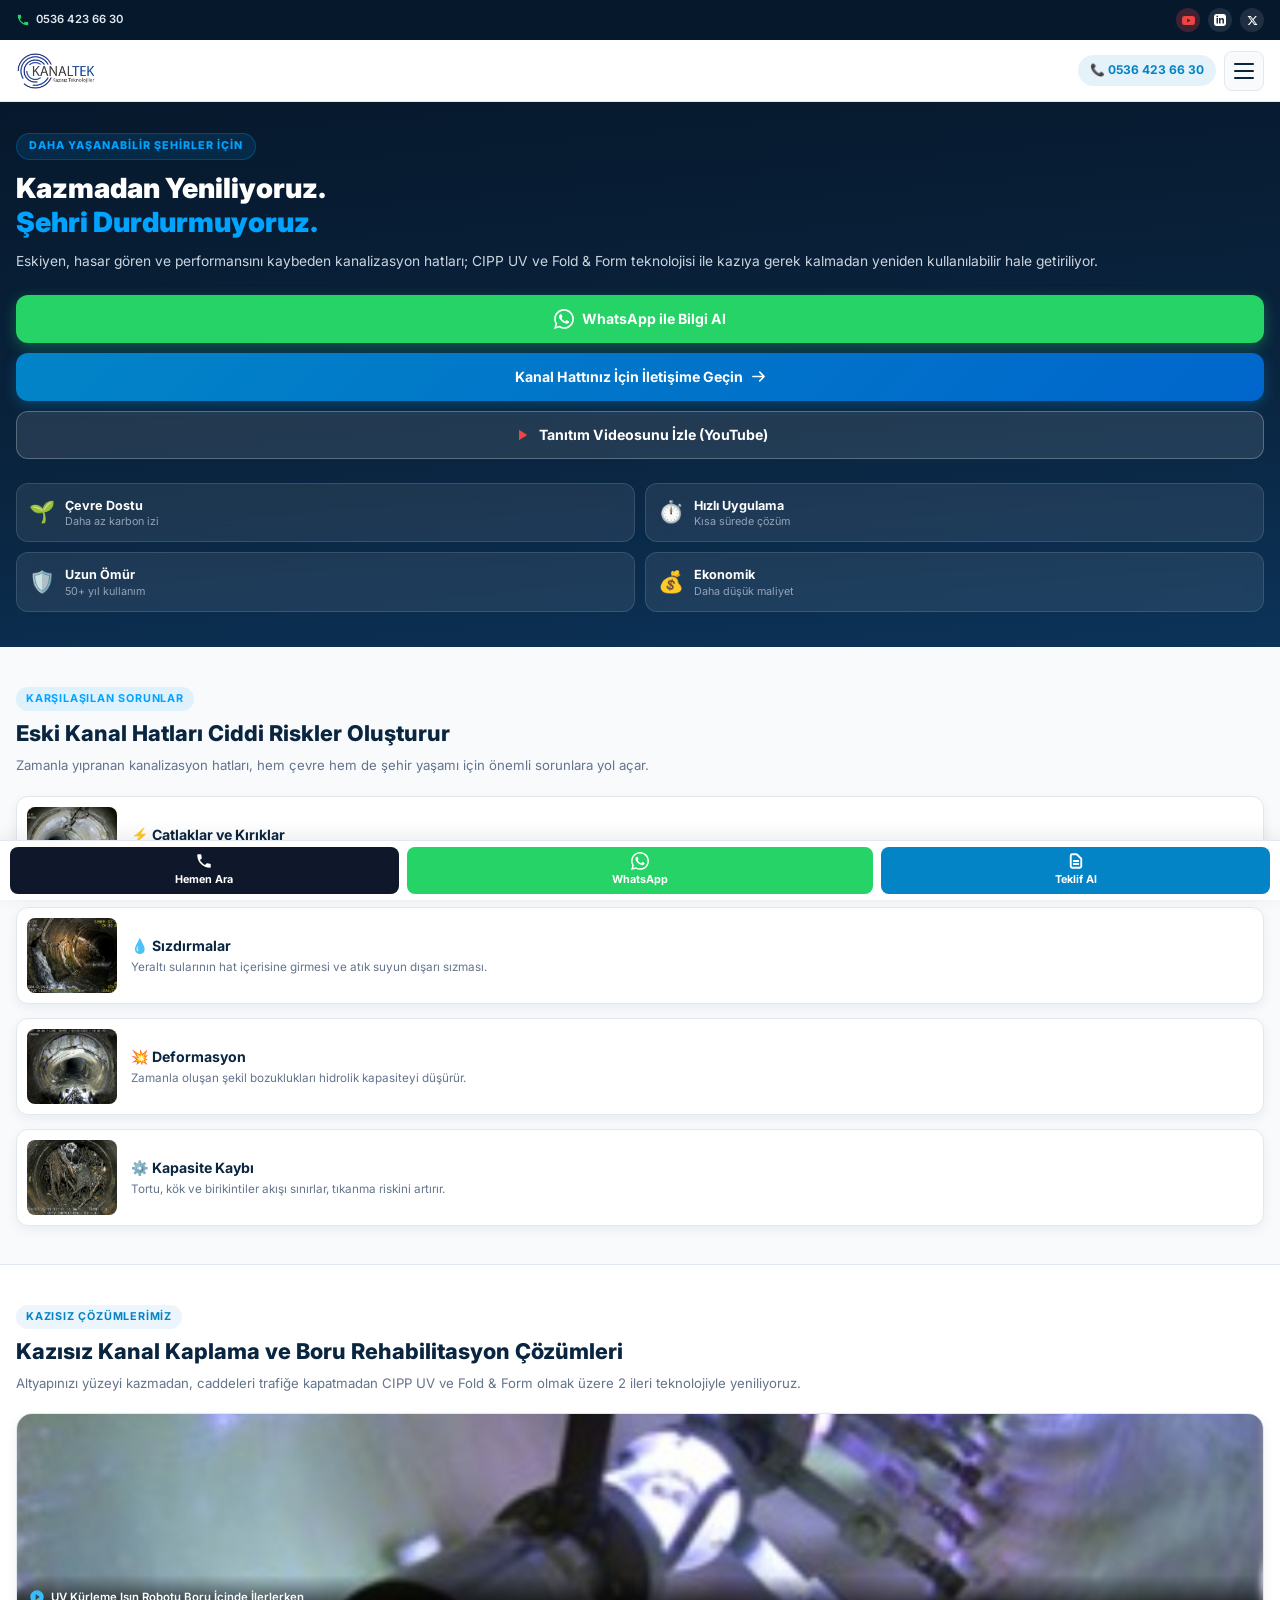
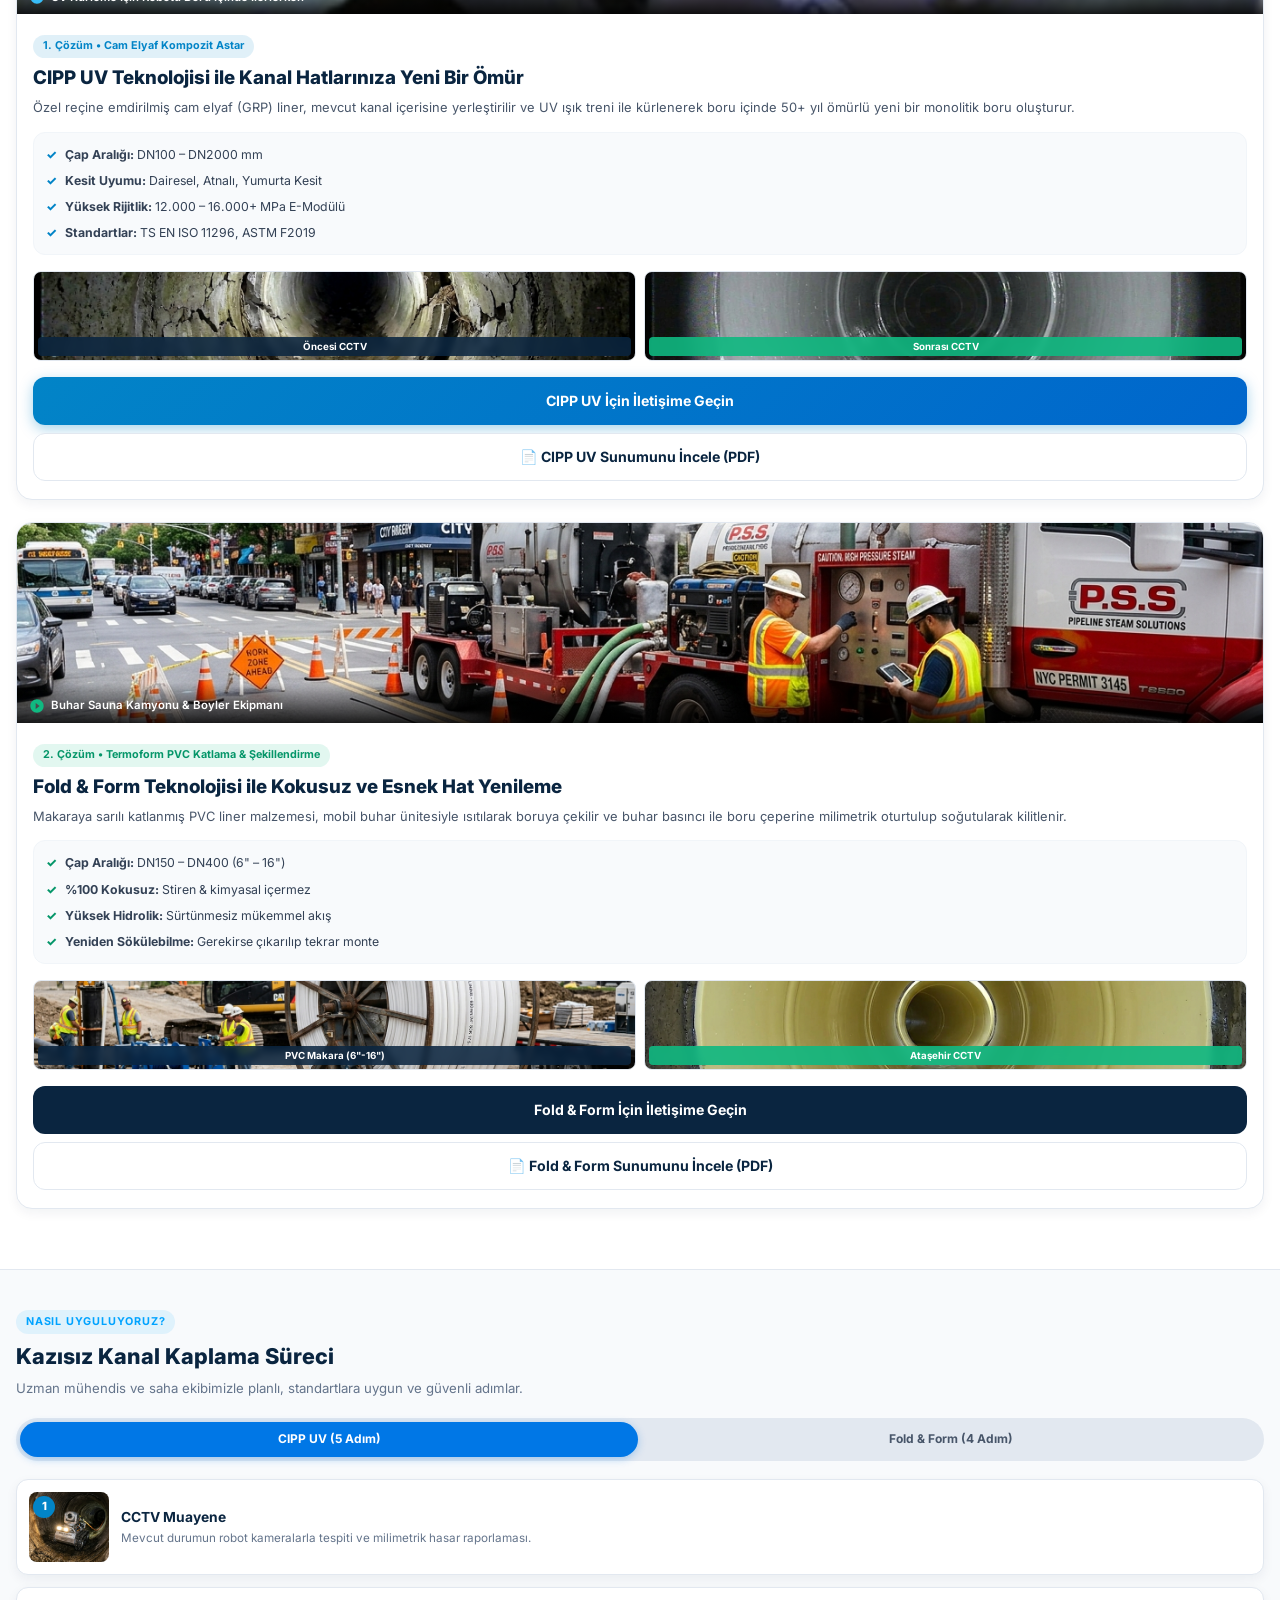
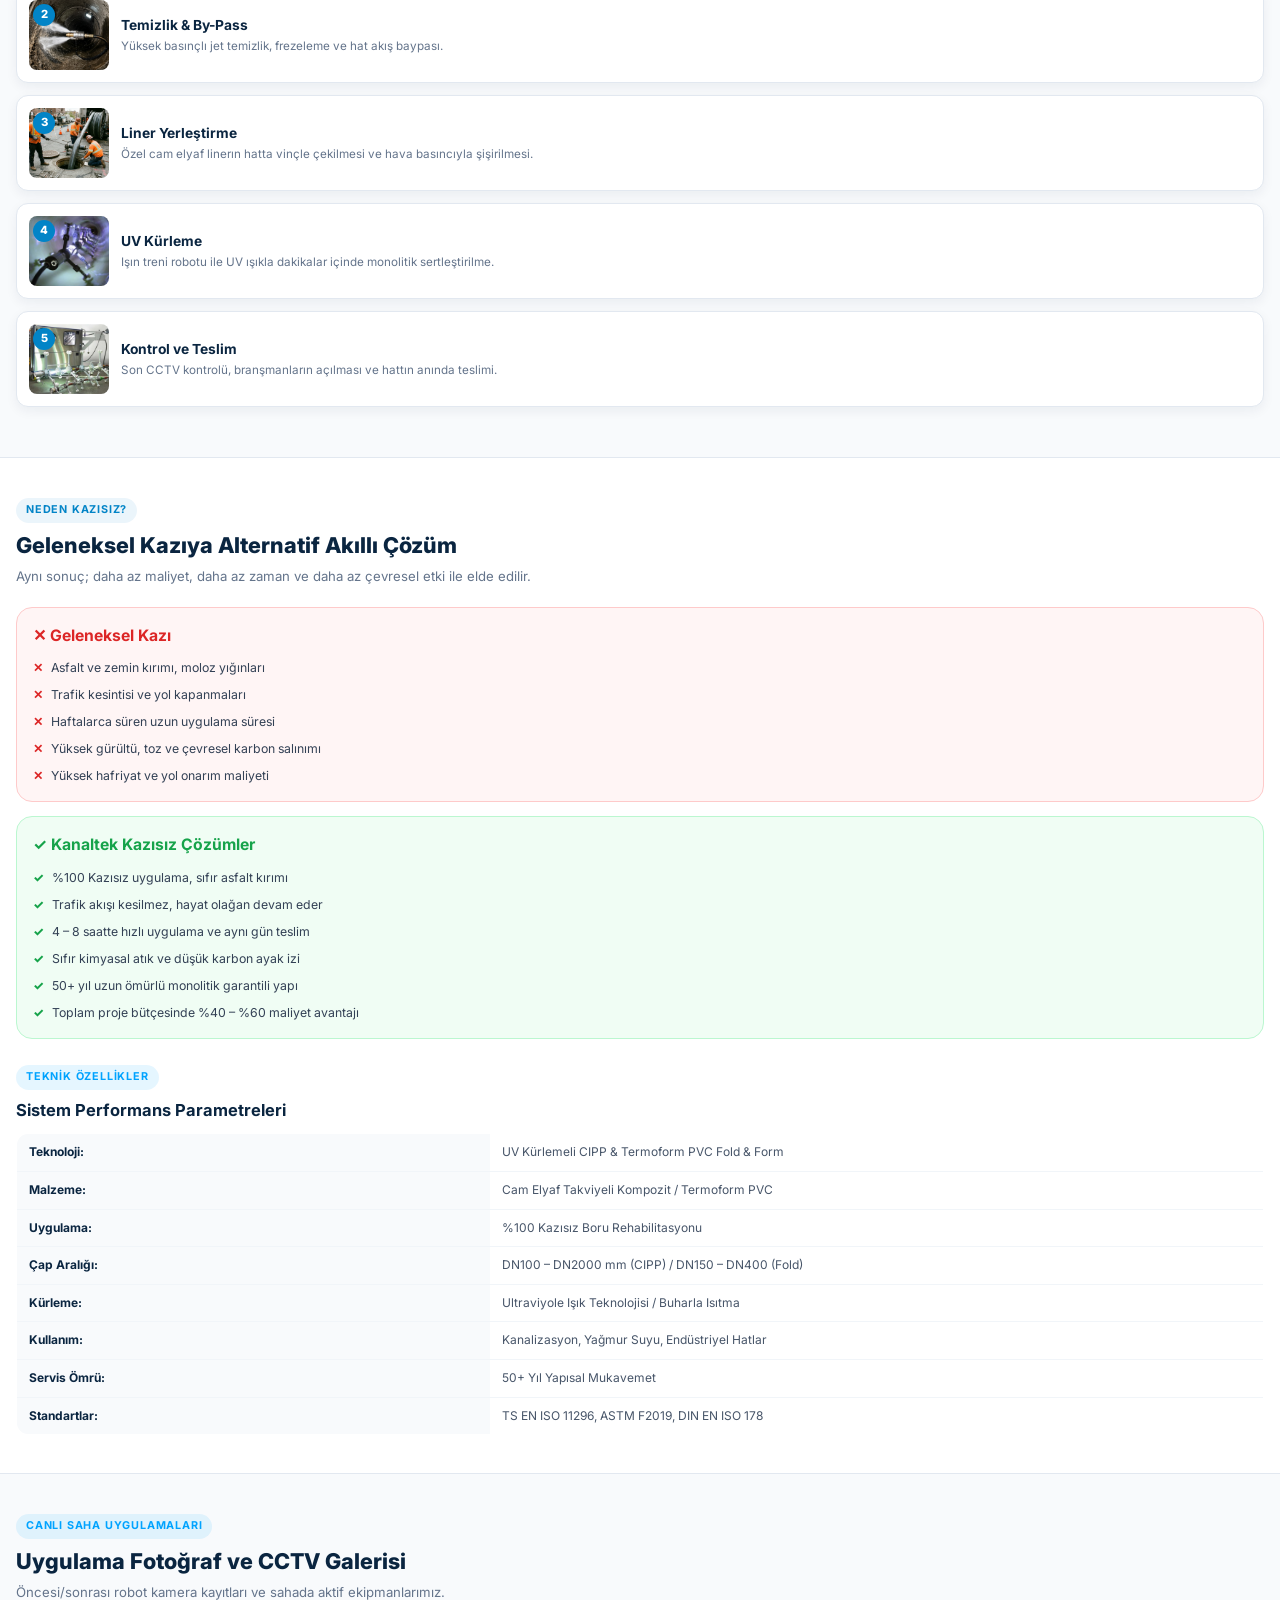
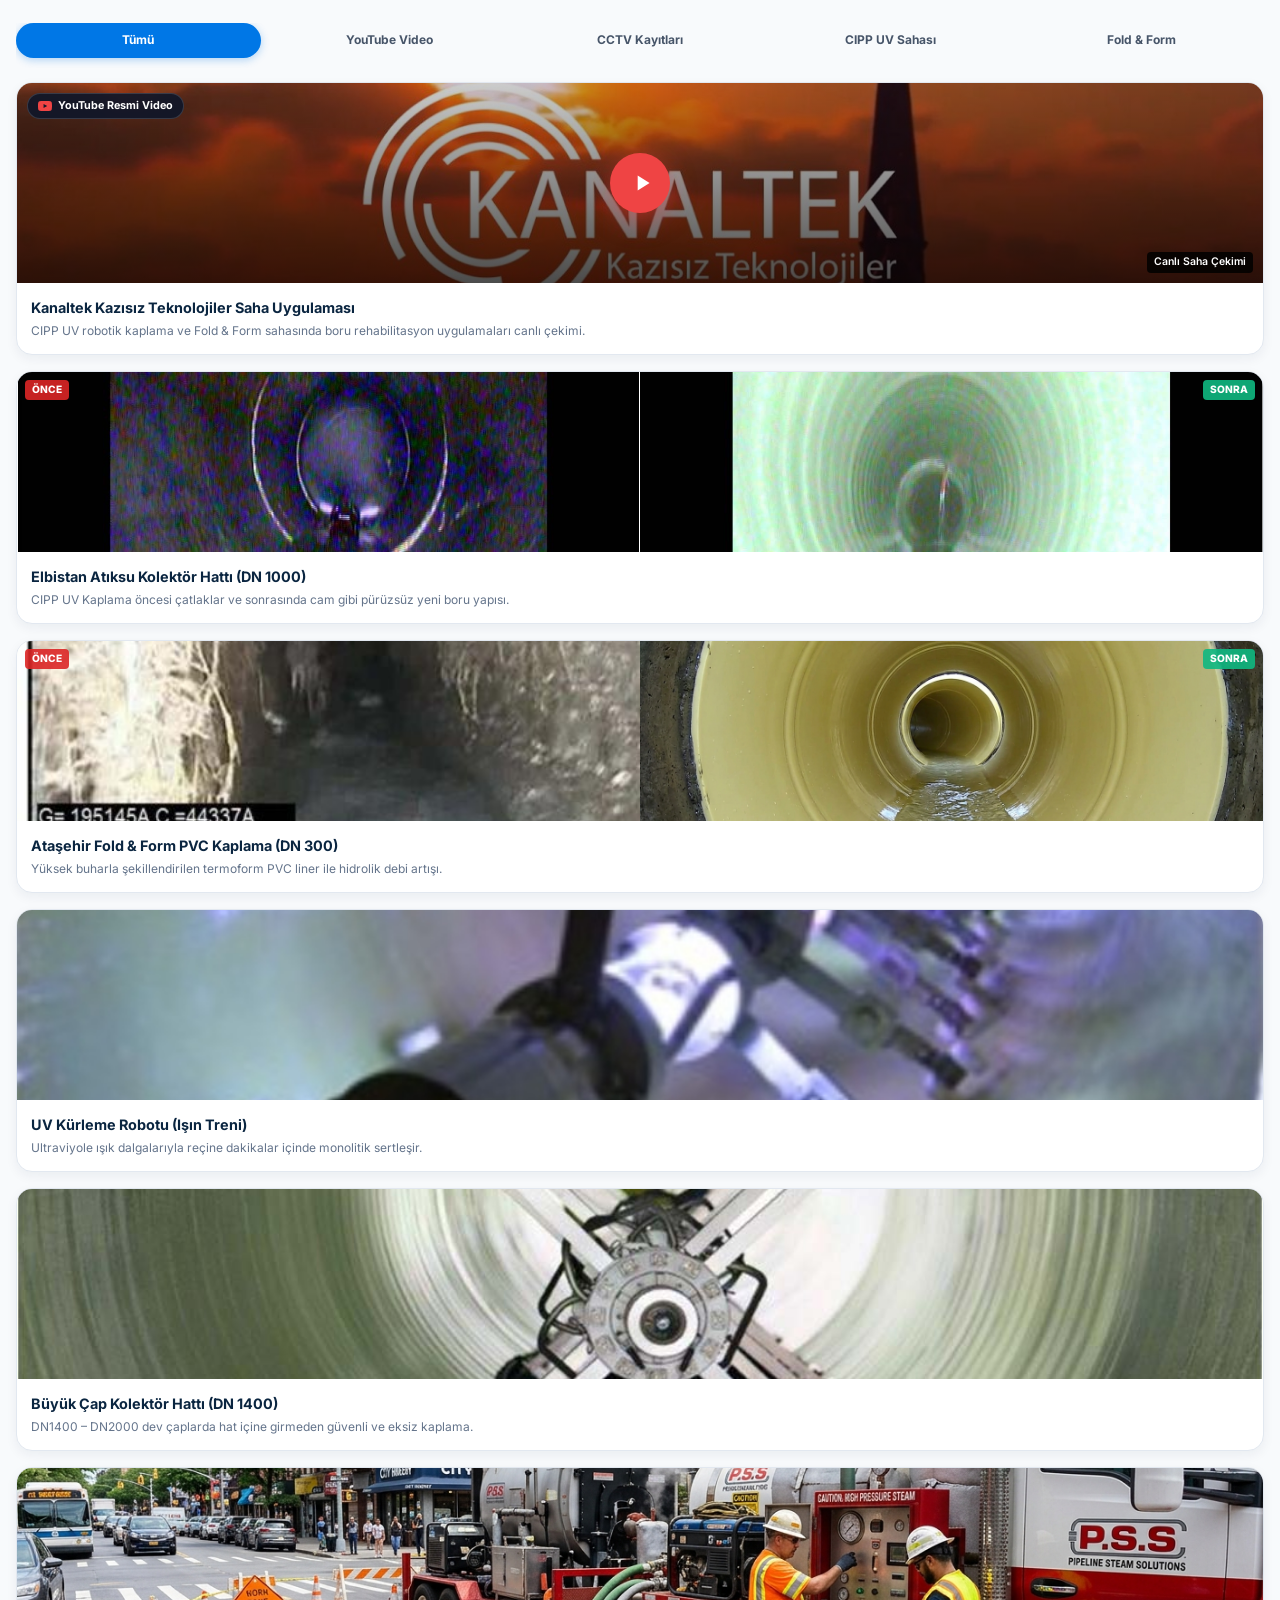
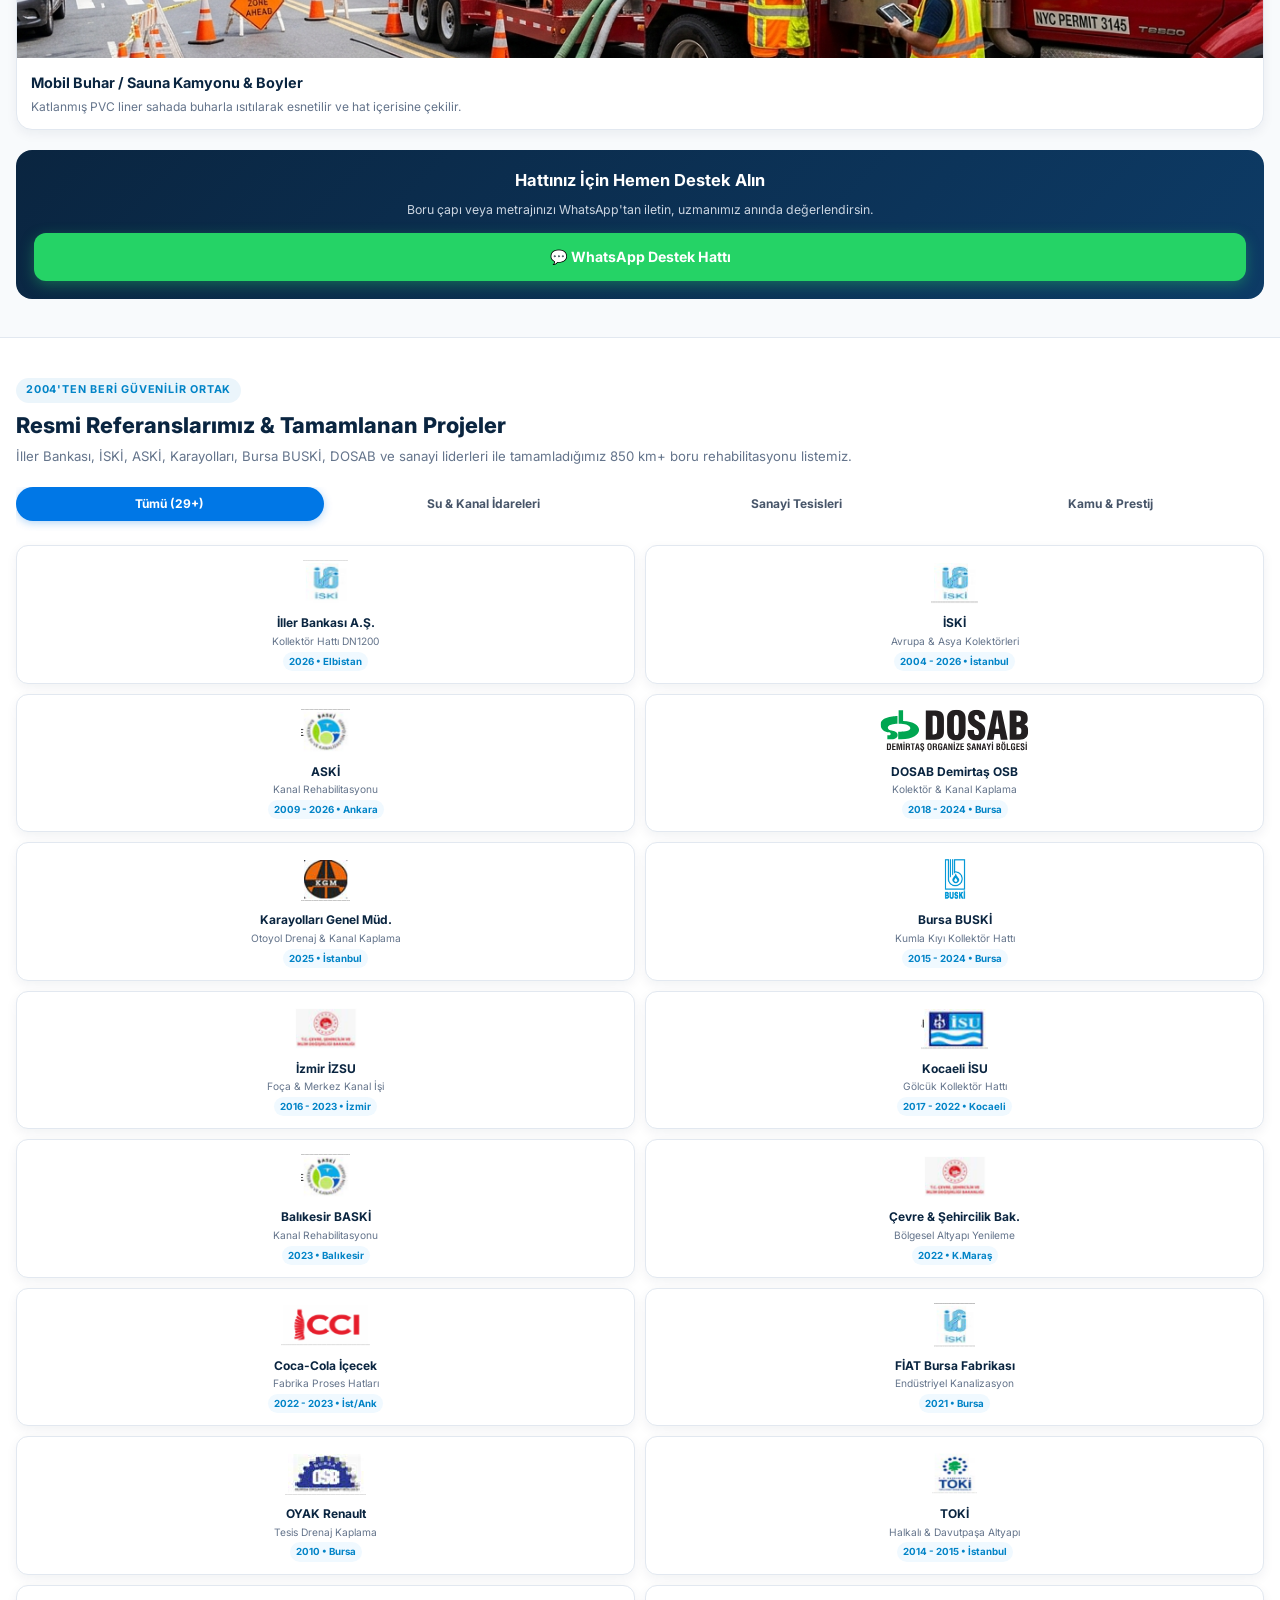
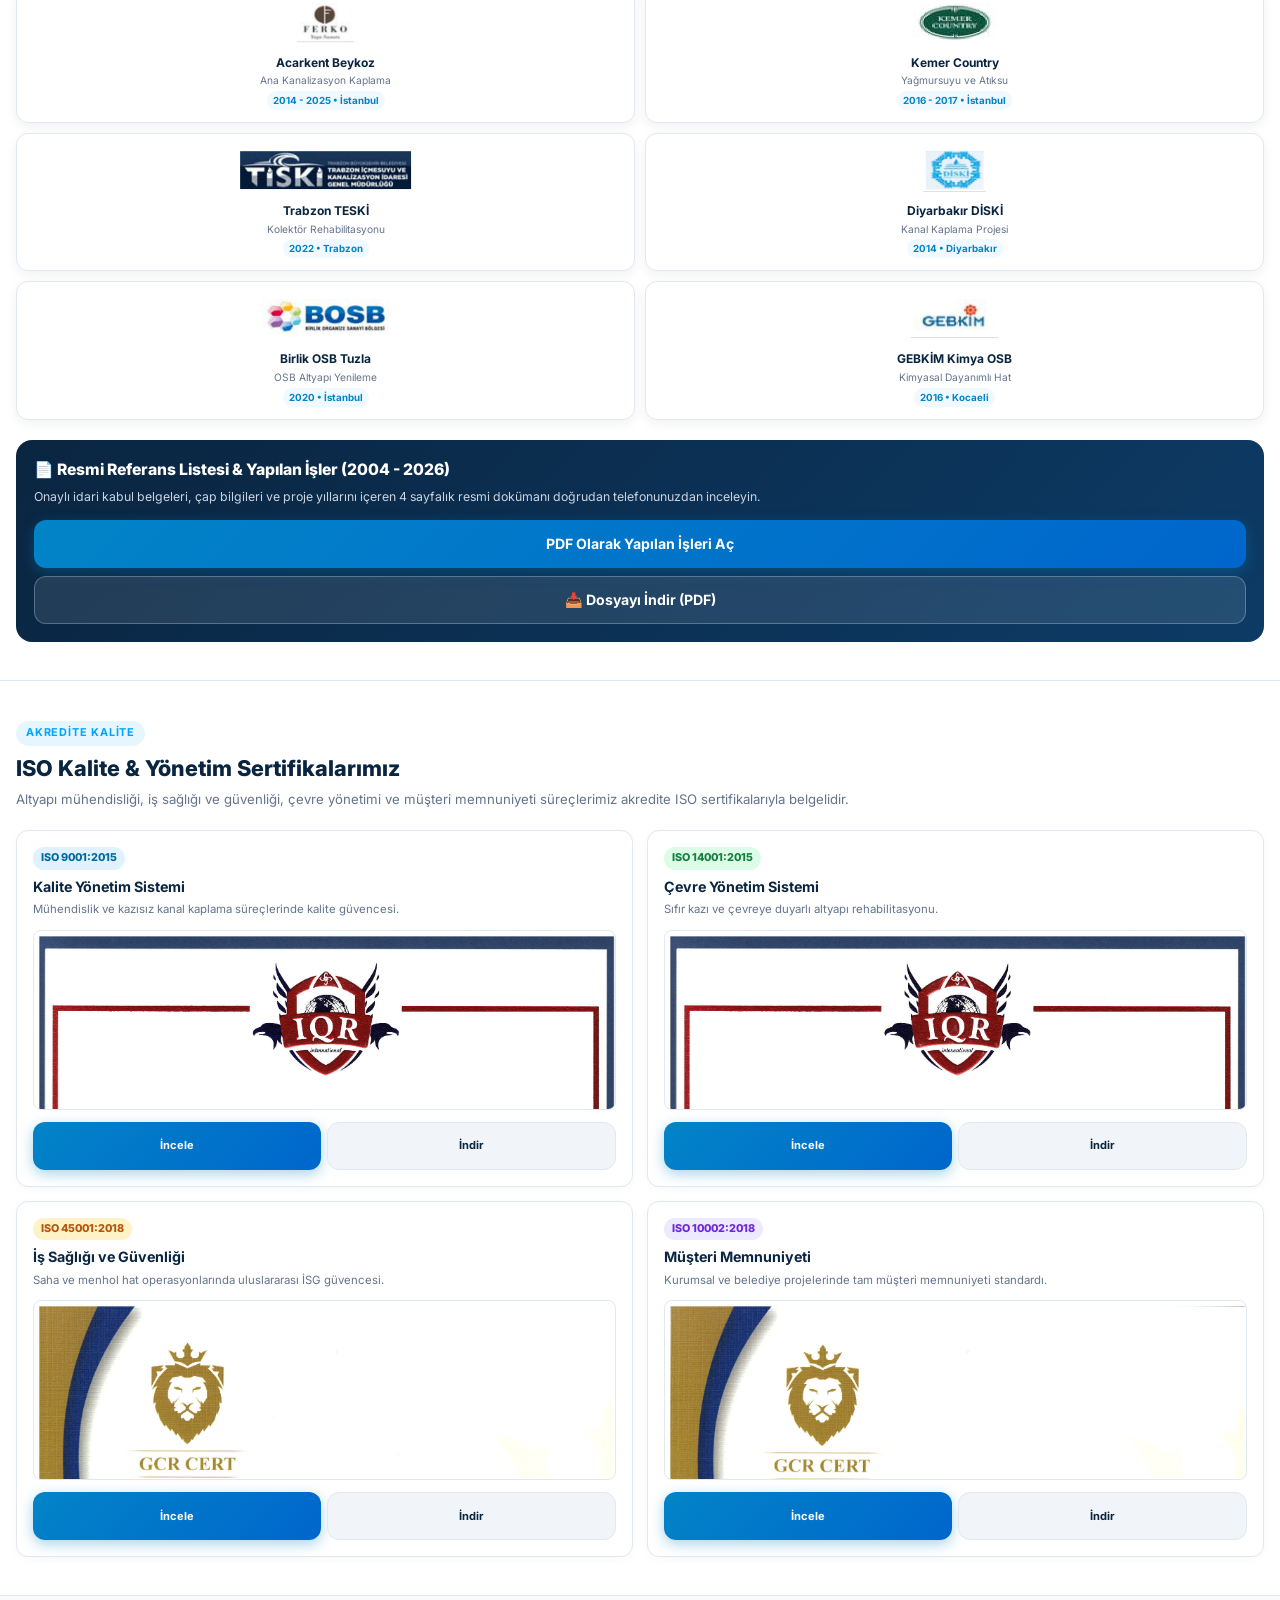
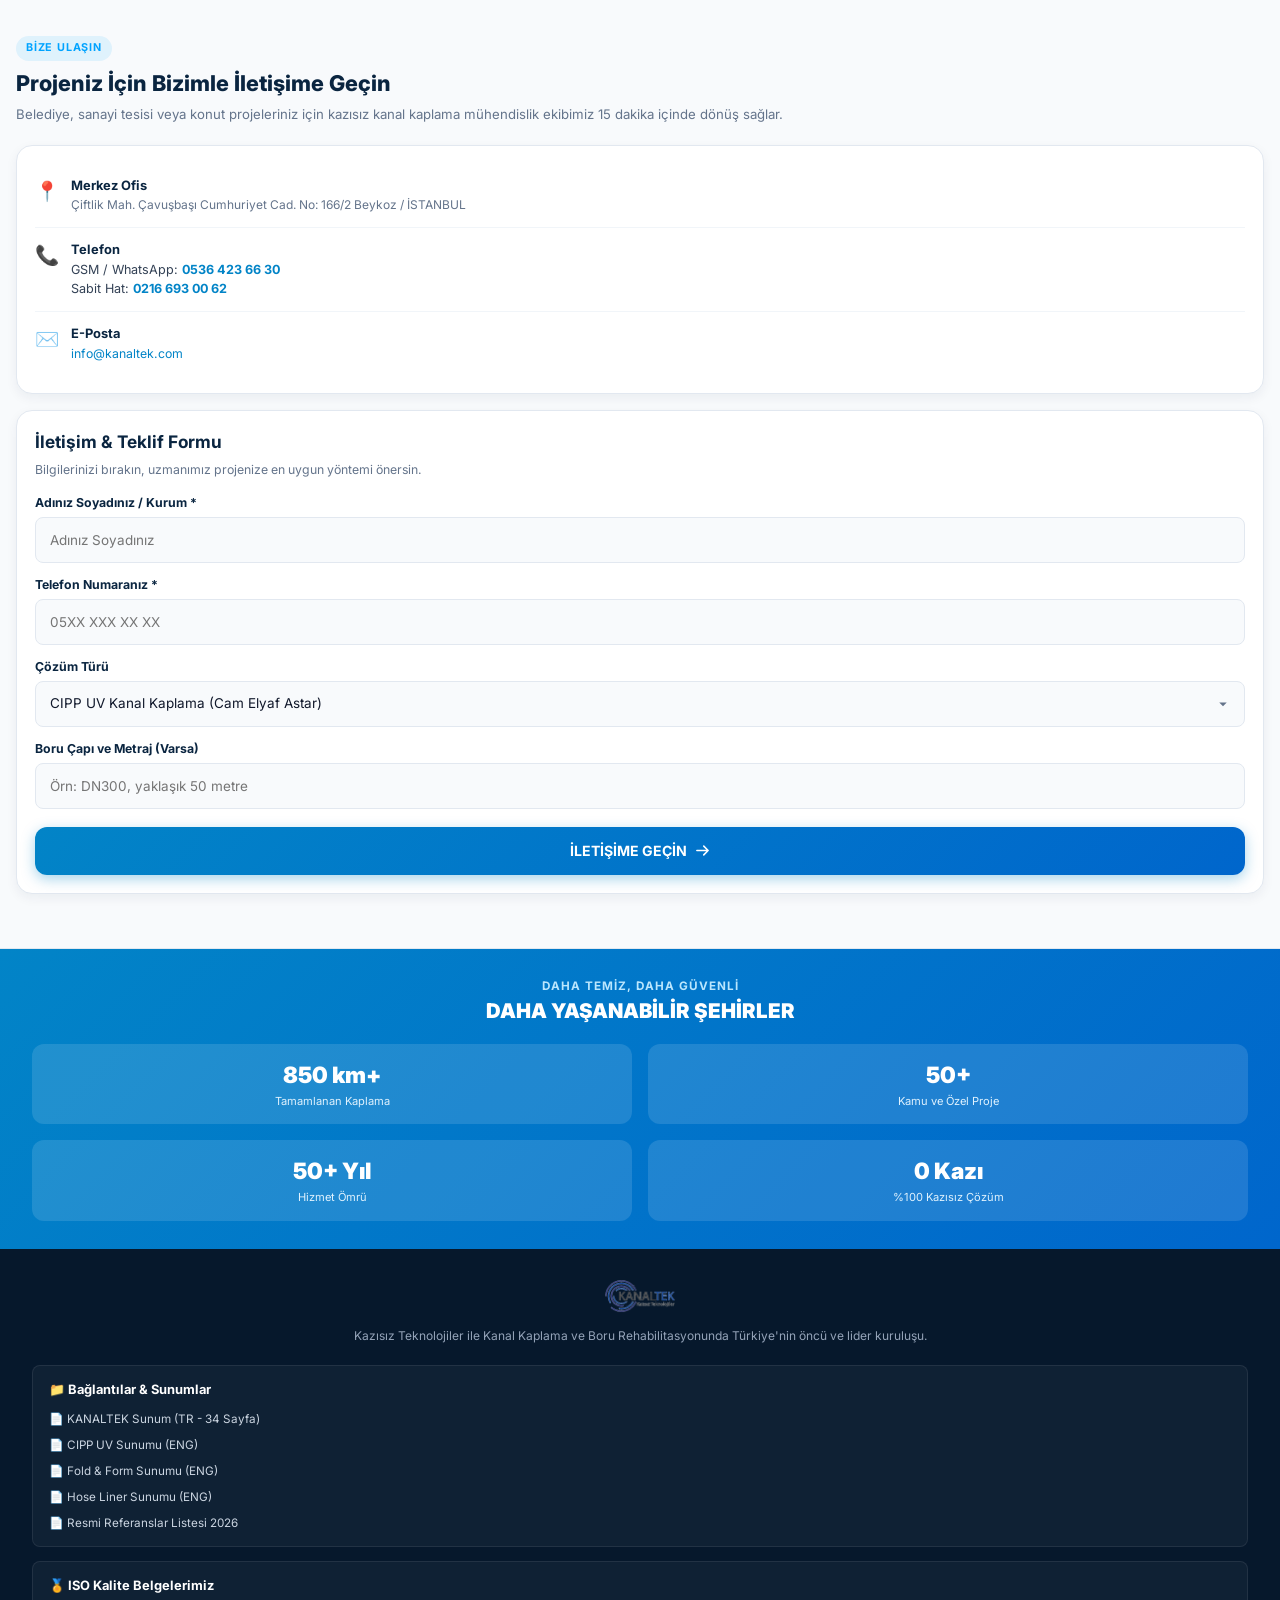
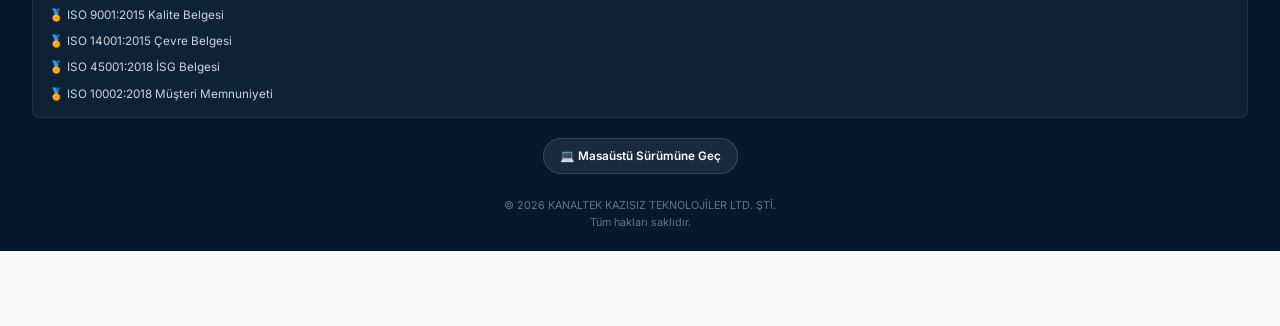
==== commit 7c8c7118: "feat: add ISO certificates section, update technical presentations and footer links" ====
--- a/mobile.html
+++ b/mobile.html
@@ -96,6 +96,10 @@
       </a>
       <a href="#m-referanslar" class="m-drawer-link">
         <span>Resmi Referanslar & Yapılan İşler</span>
+        <span>→</span>
+      </a>
+      <a href="#m-kalite" class="m-drawer-link">
+        <span>ISO Kalite Belgelerimiz</span>
         <span>→</span>
       </a>
       <a href="#m-iletisim" class="m-drawer-link">
@@ -850,6 +854,77 @@
   </section>
 
   <!-- ========================================================================
+       MOBILE ISO STANDARDS & CERTIFICATES SECTION
+       ======================================================================== -->
+  <section class="m-section" id="m-kalite">
+    <div class="m-container">
+      <span class="m-tag cyan">AKREDİTE KALİTE</span>
+      <h2 class="m-title">ISO Kalite & Yönetim Sertifikalarımız</h2>
+      <p class="m-subtitle">
+        Altyapı mühendisliği, iş sağlığı ve güvenliği, çevre yönetimi ve müşteri memnuniyeti süreçlerimiz akredite ISO sertifikalarıyla belgelidir.
+      </p>
+
+      <div class="m-iso-grid">
+        <!-- ISO 9001 -->
+        <div class="m-iso-card">
+          <span class="m-iso-badge">ISO 9001:2015</span>
+          <h4>Kalite Yönetim Sistemi</h4>
+          <p>Mühendislik ve kazısız kanal kaplama süreçlerinde kalite güvencesi.</p>
+          <div class="m-iso-card-thumb-wrap open-m-pdf" data-pdf="iso-9001">
+            <img src="assets/docs/thumb_iso9001.jpg" alt="ISO 9001 Sertifikası" class="m-iso-card-thumb">
+          </div>
+          <div class="m-iso-actions">
+            <button class="m-btn m-btn-primary open-m-pdf" data-pdf="iso-9001">İncele</button>
+            <a href="assets/docs/ISO_9001.pdf" download="ISO_9001_Kanaltek.pdf" class="m-btn m-btn-outline" style="background: #f1f5f9; color: var(--primary);">İndir</a>
+          </div>
+        </div>
+
+        <!-- ISO 14001 -->
+        <div class="m-iso-card">
+          <span class="m-iso-badge" style="background: #dcfce7; color: #15803d;">ISO 14001:2015</span>
+          <h4>Çevre Yönetim Sistemi</h4>
+          <p>Sıfır kazı ve çevreye duyarlı altyapı rehabilitasyonu.</p>
+          <div class="m-iso-card-thumb-wrap open-m-pdf" data-pdf="iso-14001">
+            <img src="assets/docs/thumb_iso14001.jpg" alt="ISO 14001 Sertifikası" class="m-iso-card-thumb">
+          </div>
+          <div class="m-iso-actions">
+            <button class="m-btn m-btn-primary open-m-pdf" data-pdf="iso-14001">İncele</button>
+            <a href="assets/docs/ISO_14001.pdf" download="ISO_14001_Kanaltek.pdf" class="m-btn m-btn-outline" style="background: #f1f5f9; color: var(--primary);">İndir</a>
+          </div>
+        </div>
+
+        <!-- ISO 45001 -->
+        <div class="m-iso-card">
+          <span class="m-iso-badge" style="background: #fef3c7; color: #b45309;">ISO 45001:2018</span>
+          <h4>İş Sağlığı ve Güvenliği</h4>
+          <p>Saha ve menhol hat operasyonlarında uluslararası İSG güvencesi.</p>
+          <div class="m-iso-card-thumb-wrap open-m-pdf" data-pdf="iso-45001">
+            <img src="assets/docs/thumb_iso45001.jpg" alt="ISO 45001 Sertifikası" class="m-iso-card-thumb">
+          </div>
+          <div class="m-iso-actions">
+            <button class="m-btn m-btn-primary open-m-pdf" data-pdf="iso-45001">İncele</button>
+            <a href="assets/docs/ISO_45001.pdf" download="ISO_45001_Kanaltek.pdf" class="m-btn m-btn-outline" style="background: #f1f5f9; color: var(--primary);">İndir</a>
+          </div>
+        </div>
+
+        <!-- ISO 10002 -->
+        <div class="m-iso-card">
+          <span class="m-iso-badge" style="background: #ede9fe; color: #6d28d9;">ISO 10002:2018</span>
+          <h4>Müşteri Memnuniyeti</h4>
+          <p>Kurumsal ve belediye projelerinde tam müşteri memnuniyeti standardı.</p>
+          <div class="m-iso-card-thumb-wrap open-m-pdf" data-pdf="iso-10002">
+            <img src="assets/docs/thumb_iso10002.jpg" alt="ISO 10002 Sertifikası" class="m-iso-card-thumb">
+          </div>
+          <div class="m-iso-actions">
+            <button class="m-btn m-btn-primary open-m-pdf" data-pdf="iso-10002">İncele</button>
+            <a href="assets/docs/ISO_10002.pdf" download="ISO_10002_Kanaltek.pdf" class="m-btn m-btn-outline" style="background: #f1f5f9; color: var(--primary);">İndir</a>
+          </div>
+        </div>
+      </div>
+    </div>
+  </section>
+
+  <!-- ========================================================================
        İLETİŞİME GEÇİN SECTION
        ======================================================================== -->
   <section class="m-section alt-bg" id="m-iletisim">
@@ -969,6 +1044,30 @@
       <p>
         Kazısız Teknolojiler ile Kanal Kaplama ve Boru Rehabilitasyonunda Türkiye'nin öncü ve lider kuruluşu.
       </p>
+
+      <!-- Mobile Footer Documents & Presentations -->
+      <div class="m-footer-sections">
+        <div class="m-footer-block">
+          <h4>📁 Bağlantılar & Sunumlar</h4>
+          <div class="m-footer-links-list">
+            <button class="open-m-pdf" data-pdf="sunum-tr">📄 KANALTEK Sunum (TR - 34 Sayfa)</button>
+            <button class="open-m-pdf" data-pdf="cipp">📄 CIPP UV Sunumu (ENG)</button>
+            <button class="open-m-pdf" data-pdf="fold">📄 Fold & Form Sunumu (ENG)</button>
+            <button class="open-m-pdf" data-pdf="hose">📄 Hose Liner Sunumu (ENG)</button>
+            <button class="open-m-pdf" data-pdf="ref">📄 Resmi Referanslar Listesi 2026</button>
+          </div>
+        </div>
+
+        <div class="m-footer-block">
+          <h4>🏅 ISO Kalite Belgelerimiz</h4>
+          <div class="m-footer-links-list">
+            <button class="open-m-pdf" data-pdf="iso-9001">🏅 ISO 9001:2015 Kalite Belgesi</button>
+            <button class="open-m-pdf" data-pdf="iso-14001">🏅 ISO 14001:2015 Çevre Belgesi</button>
+            <button class="open-m-pdf" data-pdf="iso-45001">🏅 ISO 45001:2018 İSG Belgesi</button>
+            <button class="open-m-pdf" data-pdf="iso-10002">🏅 ISO 10002:2018 Müşteri Memnuniyeti</button>
+          </div>
+        </div>
+      </div>
 
       <!-- Desktop View Switcher -->
       <a href="index.html?view=desktop" class="m-footer-desktop-switch" onclick="localStorage.setItem('force_desktop', 'true');">
@@ -1025,10 +1124,16 @@
         <h3 id="mPdfTitle">Resmi Doküman Görüntüleyici</h3>
         <button class="m-modal-close" aria-label="Kapat">✕</button>
       </div>
-      <div style="display: flex; gap: 4px; padding: 8px 12px; background: #f1f5f9; border-bottom: 1px solid var(--border-light);">
-        <button class="m-pill-btn active m-pdf-tab-btn" data-pdf="ref" style="font-size: 0.72rem; padding: 5px 8px;">Referanslar</button>
-        <button class="m-pill-btn m-pdf-tab-btn" data-pdf="cipp" style="font-size: 0.72rem; padding: 5px 8px;">CIPP UV</button>
-        <button class="m-pill-btn m-pdf-tab-btn" data-pdf="fold" style="font-size: 0.72rem; padding: 5px 8px;">Fold & Form</button>
+      <div style="display: flex; gap: 6px; padding: 8px 12px; background: #f1f5f9; border-bottom: 1px solid var(--border-light); overflow-x: auto; white-space: nowrap; -webkit-overflow-scrolling: touch;">
+        <button class="m-pill-btn active m-pdf-tab-btn" data-pdf="sunum-tr" style="font-size: 0.72rem; padding: 5px 10px; flex-shrink: 0;">🇹🇷 Sunum (TR)</button>
+        <button class="m-pill-btn m-pdf-tab-btn" data-pdf="cipp" style="font-size: 0.72rem; padding: 5px 10px; flex-shrink: 0;">🌐 CIPP UV</button>
+        <button class="m-pill-btn m-pdf-tab-btn" data-pdf="fold" style="font-size: 0.72rem; padding: 5px 10px; flex-shrink: 0;">🌐 Fold & Form</button>
+        <button class="m-pill-btn m-pdf-tab-btn" data-pdf="hose" style="font-size: 0.72rem; padding: 5px 10px; flex-shrink: 0;">🌐 Hose Liner</button>
+        <button class="m-pill-btn m-pdf-tab-btn" data-pdf="ref" style="font-size: 0.72rem; padding: 5px 10px; flex-shrink: 0;">📋 Referanslar</button>
+        <button class="m-pill-btn m-pdf-tab-btn" data-pdf="iso-9001" style="font-size: 0.72rem; padding: 5px 10px; flex-shrink: 0;">🏅 ISO 9001</button>
+        <button class="m-pill-btn m-pdf-tab-btn" data-pdf="iso-14001" style="font-size: 0.72rem; padding: 5px 10px; flex-shrink: 0;">🏅 ISO 14001</button>
+        <button class="m-pill-btn m-pdf-tab-btn" data-pdf="iso-45001" style="font-size: 0.72rem; padding: 5px 10px; flex-shrink: 0;">🏅 ISO 45001</button>
+        <button class="m-pill-btn m-pdf-tab-btn" data-pdf="iso-10002" style="font-size: 0.72rem; padding: 5px 10px; flex-shrink: 0;">🏅 ISO 10002</button>
       </div>
       <div class="m-modal-body" style="flex: 1; padding: 0;">
         <iframe id="mPdfIframe" src="" style="width: 100%; height: 100%; border: none;"></iframe>
--- a/css/mobile.css
+++ b/css/mobile.css
@@ -1087,6 +1087,136 @@
   color: #e0f2fe;
 }
 
+/* MOBILE ISO & STANDARDS GRID */
+.m-iso-grid {
+  display: grid;
+  grid-template-columns: 1fr;
+  gap: 14px;
+  margin-top: 18px;
+}
+
+@media (min-width: 480px) {
+  .m-iso-grid {
+    grid-template-columns: 1fr 1fr;
+  }
+}
+
+.m-iso-card {
+  background: #ffffff;
+  border: 1px solid var(--border-light);
+  border-radius: var(--radius-md);
+  padding: 16px;
+  box-shadow: 0 2px 10px rgba(0,0,0,0.03);
+  display: flex;
+  flex-direction: column;
+}
+
+.m-iso-card-thumb-wrap {
+  width: 100%;
+  height: 180px;
+  background: #f1f5f9;
+  border-radius: var(--radius-sm);
+  overflow: hidden;
+  border: 1px solid var(--border-light);
+  margin-bottom: 12px;
+  position: relative;
+}
+
+.m-iso-card-thumb {
+  width: 100%;
+  height: 100%;
+  object-fit: cover;
+  object-position: top center;
+}
+
+.m-iso-badge {
+  display: inline-block;
+  background: #e0f2fe;
+  color: #0369a1;
+  font-size: 0.72rem;
+  font-weight: 800;
+  padding: 3px 8px;
+  border-radius: var(--radius-full);
+  margin-bottom: 6px;
+  align-self: flex-start;
+}
+
+.m-iso-card h4 {
+  font-size: 0.95rem;
+  font-weight: 700;
+  color: var(--primary);
+  margin-bottom: 4px;
+}
+
+.m-iso-card p {
+  font-size: 0.76rem;
+  color: var(--text-muted);
+  line-height: 1.4;
+  margin-bottom: 12px;
+  flex: 1;
+}
+
+.m-iso-actions {
+  display: flex;
+  gap: 6px;
+  margin-top: auto;
+}
+
+.m-iso-actions .m-btn {
+  flex: 1;
+  padding: 6px 10px;
+  font-size: 0.74rem;
+  text-align: center;
+}
+
+/* MOBILE FOOTER SECTIONS & LINKS */
+.m-footer-sections {
+  text-align: left;
+  margin: 20px 0;
+  display: flex;
+  flex-direction: column;
+  gap: 14px;
+}
+
+.m-footer-block {
+  background: rgba(255,255,255,0.04);
+  border: 1px solid rgba(255,255,255,0.08);
+  border-radius: var(--radius-sm);
+  padding: 14px 16px;
+}
+
+.m-footer-block h4 {
+  color: #ffffff;
+  font-size: 0.86rem;
+  font-weight: 700;
+  margin-bottom: 10px;
+  display: flex;
+  align-items: center;
+  gap: 6px;
+}
+
+.m-footer-links-list {
+  display: flex;
+  flex-direction: column;
+  gap: 8px;
+}
+
+.m-footer-links-list a, .m-footer-links-list button {
+  color: #cbd5e1;
+  font-size: 0.78rem;
+  text-align: left;
+  background: none;
+  border: none;
+  padding: 0;
+  cursor: pointer;
+  display: block;
+  text-decoration: none;
+}
+
+.m-footer-links-list a:hover, .m-footer-links-list button:hover {
+  color: #38bdf8;
+}
+
 /* FOOTER */
 .m-footer {
   background: #06182c;
